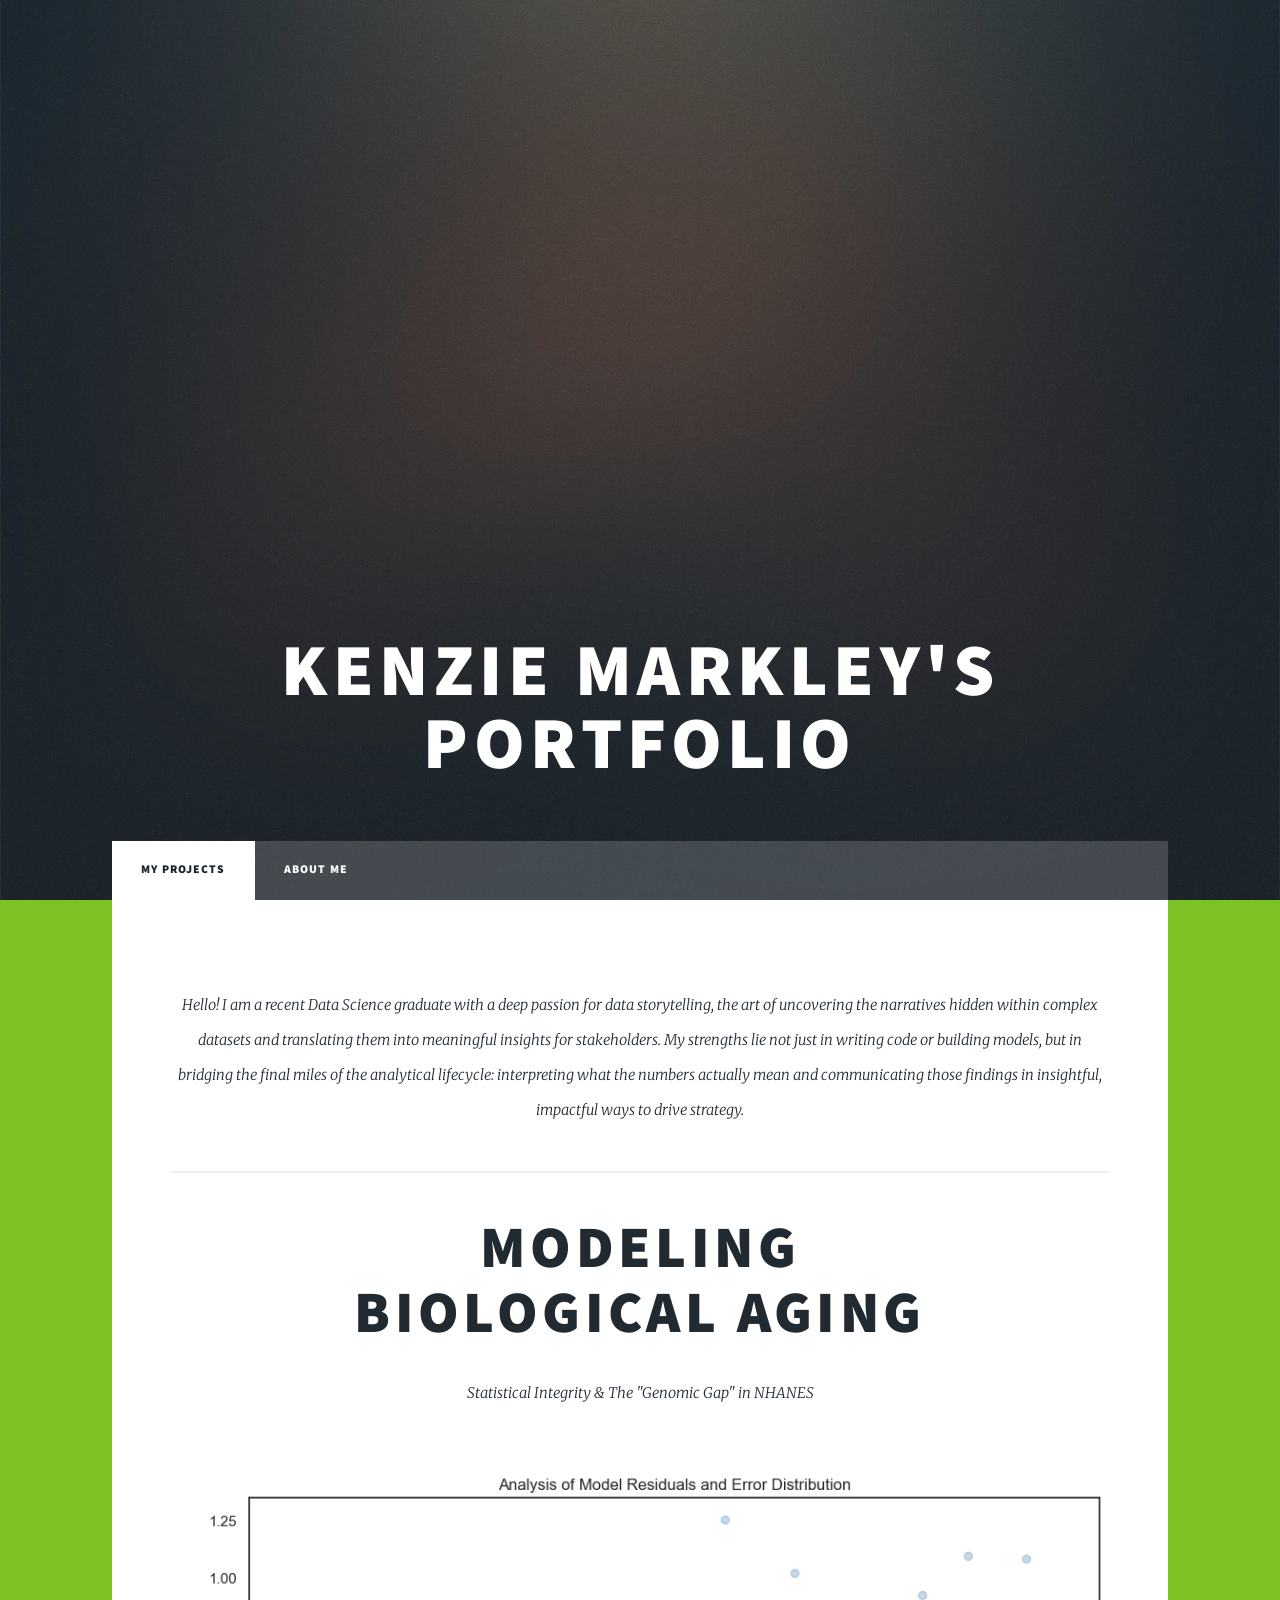
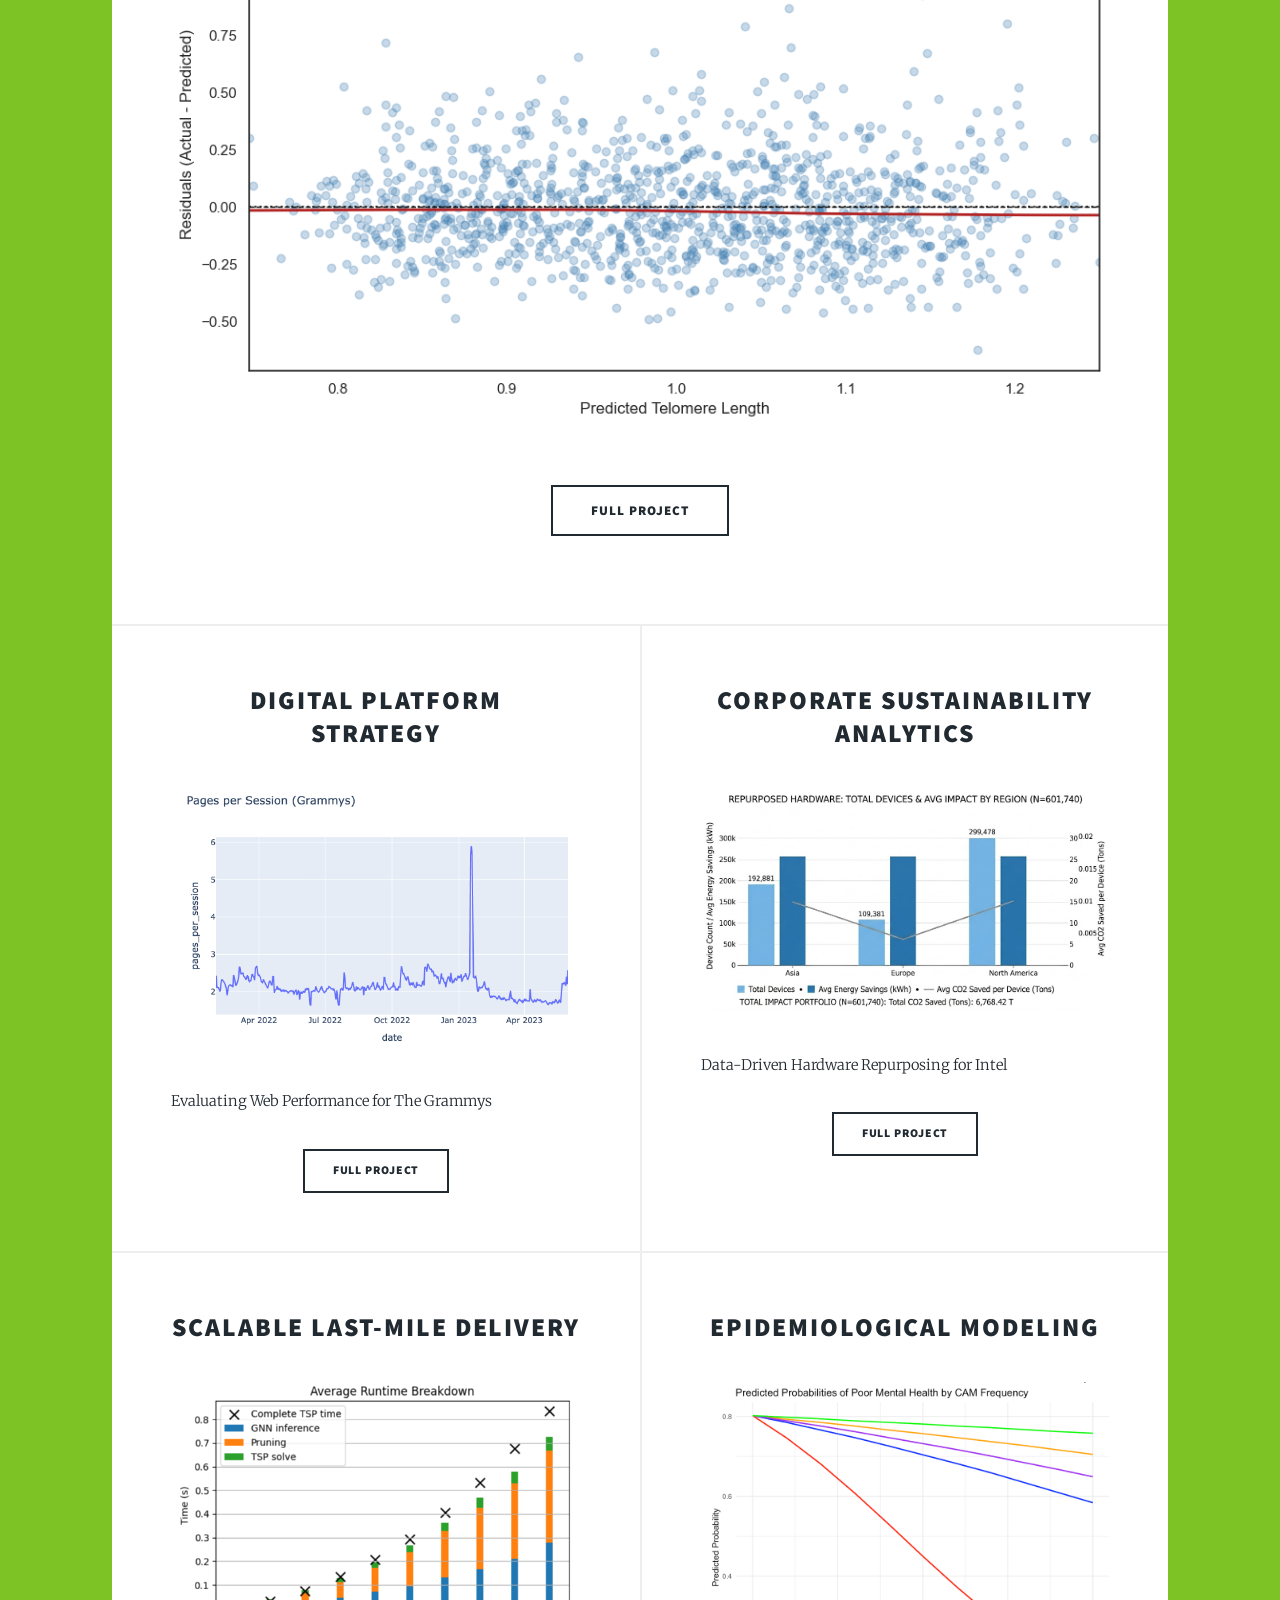
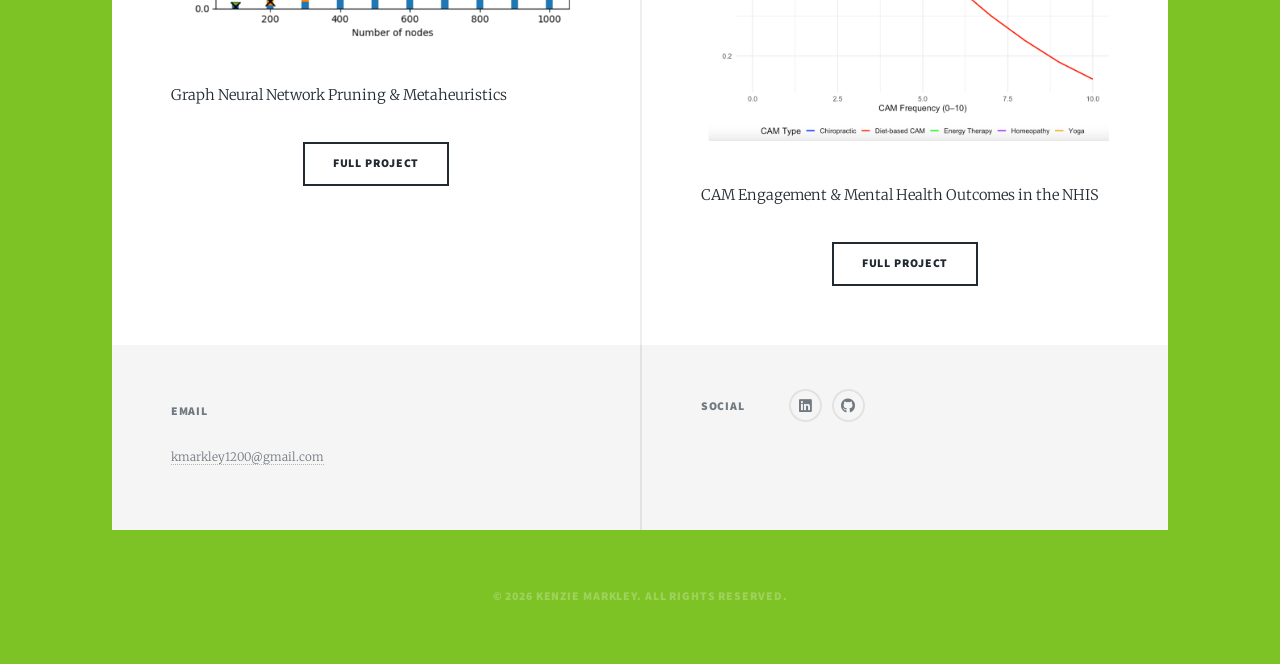
==== index.html @ 50628cf5 "Add files via upload" ====
<!DOCTYPE HTML>
<!--
	Massively by HTML5 UP
	html5up.net | @ajlkn
	Free for personal and commercial use under the CCA 3.0 license (html5up.net/license)
-->
<html>
	<head>
		<title>Kenzie Markley's Portfolio</title>
		<meta charset="utf-8" />
		<meta name="viewport" content="width=device-width, initial-scale=1, user-scalable=no" />
		<link rel="stylesheet" href="assets/css/main.css" />
		<noscript><link rel="stylesheet" href="assets/css/noscript.css" /></noscript>
	</head>
	<body class="is-preload">

		<!-- Wrapper -->
			<div id="wrapper" class="fade-in">

				<!-- Intro -->
					<div id="intro">
						<h1>Kenzie Markley's <br />
							Portfolio</h1>
					</div>

			

				<!-- Nav -->
					<nav id="nav">
						<ul class="links">
							<li class="active"><a href="index.html">My Projects</a></li>
							<li><a href="AboutMe.html">About Me</a></li>
						</ul>
						
					</nav>

				<!-- Main -->
					<div id="main">

						<!-- Featured Post -->
							<article class="post featured">
								<header class="major">
									<p>Hello! I am a recent Data Science graduate with a deep passion for data storytelling, the art of uncovering the narratives hidden within complex datasets and translating them into meaningful insights for stakeholders. My strengths lie not just in writing code or building models, but in bridging the final miles of the analytical lifecycle: interpreting what the numbers actually mean and communicating those findings in insightful, impactful ways to drive strategy.</p>
									<hr />
									
									<h2><a href="#">Modeling<br />
										Biological Aging</a></h2>
									<p>Statistical Integrity & The "Genomic Gap" in NHANES</p>
								</header>
								<a href="#" class="image main"><img src="images/residualgraph.png" alt="" /></a>
								<ul class="actions special">
									<li><a href="Project1.html" class="button large">Full Project</a></li>
								</ul>
							</article>

						<!-- Posts -->
							<section class="posts">
								<article>
									<header>
										<h2><a href="#">Digital Platform<br />
											 Strategy</a></h2>
									</header>
									<a href="#" class="image fit"><img src="images/grammy.png" alt="" /></a>
									<p>Evaluating Web Performance for The Grammys</p>
									<ul class="actions special">
										<li><a href="Project2.html" class="button">Full Project</a></li>
									</ul>
								</article>
								<article>
									<header>
										<h2><a href="#">Corporate Sustainability Analytics</a></h2>
									</header>
									<a href="#" class="image fit"><img src="images/intel.jpeg" alt="" /></a>
									<p>Data-Driven Hardware Repurposing for Intel</p>
									<ul class="actions special">
										<li><a href="Project3.html" class="button">Full Project</a></li>
									</ul>
								</article>
								<article>
									<header>
										<h2><a href="#">Scalable Last-Mile Delivery</a></h2>
									</header>
									<a href="#" class="image fit"><img src="images/drone2.png" alt="" /></a>
									<p>Graph Neural Network Pruning & Metaheuristics</p>
									<ul class="actions special">
										<li><a href="Project4.html" class="button">Full Project</a></li>
									</ul>
								</article>
								<article>
									<header>
										<h2><a href="#">Epidemiological Modeling</a></h2>
									</header>
									<a href="#" class="image fit"><img src="images/predictgraph.png" alt="" /></a>
									<p>CAM Engagement & Mental Health Outcomes in the NHIS</p>
									<ul class="actions special">
										<li><a href="Project5.html" class="button">Full Project</a></li>
									</ul>
								</article>
								
							</section>

						<!-- Footer -->
							

					</div>

				<!-- Footer -->
					<footer id="footer">
						<section>
							<section>
								<h3>Email</h3>
								<p><a href="#">kmarkley1200@gmail.com</a></p>
							</section>
						</section>
						<section class="split contact">
							<section>
								<h3>Social</h3>
								<ul class="icons alt">
									<li><a href="#" class="icon brands alt fa-linkedin"><span class="label">LinkedIn</span></a></li>
									<li><a href="#" class="icon brands alt fa-github"><span class="label">GitHub</span></a></li>
								</ul>
							</section>
						</section>
					</footer>

				<!-- Copyright -->
					<div id="copyright">
						<ul><li>&copy; 2026 Kenzie Markley. All rights reserved.</li></ul>
					</div>

			</div>

		<!-- Scripts -->
			<script src="assets/js/jquery.min.js"></script>
			<script src="assets/js/jquery.scrollex.min.js"></script>
			<script src="assets/js/jquery.scrolly.min.js"></script>
			<script src="assets/js/browser.min.js"></script>
			<script src="assets/js/breakpoints.min.js"></script>
			<script src="assets/js/util.js"></script>
			<script src="assets/js/main.js"></script>

	</body>
</html>
---- assets/css/main.css ----
@import url(fontawesome-all.min.css);
@import url("https://fonts.googleapis.com/css?family=Merriweather:300,700,300italic,700italic|Source+Sans+Pro:900");

/*
	Massively by HTML5 UP
	html5up.net | @ajlkn
	Free for personal and commercial use under the CCA 3.0 license (html5up.net/license)
*/

html, body, div, span, applet, object,
iframe, h1, h2, h3, h4, h5, h6, p, blockquote,
pre, a, abbr, acronym, address, big, cite,
code, del, dfn, em, img, ins, kbd, q, s, samp,
small, strike, strong, sub, sup, tt, var, b,
u, i, center, dl, dt, dd, ol, ul, li, fieldset,
form, label, legend, table, caption, tbody,
tfoot, thead, tr, th, td, article, aside,
canvas, details, embed, figure, figcaption,
footer, header, hgroup, menu, nav, output, ruby,
section, summary, time, mark, audio, video {
	margin: 0;
	padding: 0;
	border: 0;
	font-size: 100%;
	font: inherit;
	vertical-align: baseline;}

article, aside, details, figcaption, figure,
footer, header, hgroup, menu, nav, section {
	display: block;}

body {
	line-height: 1;
}

ol, ul {
	list-style: none;
}

blockquote, q {
	quotes: none;
}

	blockquote:before, blockquote:after, q:before, q:after {
		content: '';
		content: none;
	}

table {
	border-collapse: collapse;
	border-spacing: 0;
}

body {
	-webkit-text-size-adjust: none;
}

mark {
	background-color: transparent;
	color: inherit;
}

input::-moz-focus-inner {
	border: 0;
	padding: 0;
}

input, select, textarea {
	-moz-appearance: none;
	-webkit-appearance: none;
	-ms-appearance: none;
	appearance: none;
}

/* Basic */

	@-ms-viewport {
		width: device-width;
	}

	body {
		-ms-overflow-style: scrollbar;
	}

	@media screen and (max-width: 480px) {

		html, body {
			min-width: 320px;
		}

	}

	html {
		box-sizing: border-box;
	}

	*, *:before, *:after {
		box-sizing: inherit;
	}

	body {
		background-color: #7ec325 !important;
	}

		body.is-preload *, body.is-preload *:before, body.is-preload *:after {
			-moz-animation: none !important;
			-webkit-animation: none !important;
			-ms-animation: none !important;
			animation: none !important;
			-moz-transition: none !important;
			-webkit-transition: none !important;
			-ms-transition: none !important;
			transition: none !important;
		}

/* Type */

	html {
		font-size: 16pt;
	}

		@media screen and (max-width: 1680px) {

			html {
				font-size: 12pt;
			}

		}

		@media screen and (max-width: 1280px) {

			html {
				font-size: 11pt;
			}

		}

		@media screen and (max-width: 360px) {

			html {
				font-size: 10pt;
			}

		}

	body {
		color: #212931;
	}

	body, input, select, textarea {
		font-family: "Merriweather", Georgia, serif;
		font-weight: 300;
		font-size: 1rem;
		line-height: 2.375;
	}

	a {
		-moz-transition: color 0.2s ease-in-out, background-color 0.2s ease-in-out, border-color 0.2s ease-in-out, box-shadow 0.2s ease-in-out;
		-webkit-transition: color 0.2s ease-in-out, background-color 0.2s ease-in-out, border-color 0.2s ease-in-out, box-shadow 0.2s ease-in-out;
		-ms-transition: color 0.2s ease-in-out, background-color 0.2s ease-in-out, border-color 0.2s ease-in-out, box-shadow 0.2s ease-in-out;
		transition: color 0.2s ease-in-out, background-color 0.2s ease-in-out, border-color 0.2s ease-in-out, box-shadow 0.2s ease-in-out;
		border-bottom: dotted 1px;
		text-decoration: none;
	}

		a:hover {
			border-bottom-color: transparent;
		}

	strong, b {
		font-weight: 600;
	}

	em, i {
		font-style: italic;
	}

	p {
		text-align: justify;
		margin: 0 0 2rem 0;
	}

	h1, h2, h3, h4, h5, h6 {
		font-family: "Source Sans Pro", Helvetica, sans-serif;
		font-weight: 900;
		line-height: 1.5;
		letter-spacing: 0.075em;
		text-transform: uppercase;
		margin: 0 0 1rem 0;
	}

		h1 a, h2 a, h3 a, h4 a, h5 a, h6 a {
			border-bottom: 0;
			color: inherit;
			text-decoration: none;
		}

	h1 {
		font-size: 4rem;
		line-height: 1.1;
		margin: 0 0 2rem 0;
	}

	h2 {
		font-size: 1.75rem;
		line-height: 1.3;
		margin: 0 0 1.5rem 0;
	}

	h3 {
		font-size: 1.25rem;
		margin: 0 0 1.5rem 0;
	}

	h4 {
		font-size: 1rem;
	}

	h5 {
		font-size: 0.9rem;
	}

	h6 {
		font-size: 0.8rem;
	}

	sub {
		font-size: 0.8rem;
		position: relative;
		top: 0.5rem;
	}

	sup {
		font-size: 0.8rem;
		position: relative;
		top: -0.5rem;
	}

	blockquote {
		border-left: solid 4px;
		font-style: italic;
		margin: 0 0 2rem 0;
		padding: 0.5rem 0 0.5rem 2rem;
	}

	code {
		border: solid 2px;
		font-family: "Courier New", monospace;
		font-size: 0.9rem;
		margin: 0 0.25rem;
		padding: 0.25rem 0.65rem;
	}

	pre {
		-webkit-overflow-scrolling: touch;
		font-family: "Courier New", monospace;
		font-size: 0.9rem;
		margin: 0 0 2rem 0;
	}

		pre code {
			display: block;
			line-height: 1.75;
			padding: 1rem 1.5rem;
			overflow-x: auto;
		}

	hr {
		border: 0;
		border-bottom: solid 2px;
		margin: 3rem 0;
	}

		hr.major {
			margin: 5rem 0;
		}

	.align-left {
		text-align: left;
	}

	.align-center {
		text-align: center;
	}

	.align-right {
		text-align: right;
	}

	input, select, textarea {
		color: #212931;
	}

	a {
		color: #212931;
		border-bottom-color: rgba(33, 41, 49, 0.5);
	}

		a:hover {
			border-bottom-color: transparent;
			color: #18bfef !important;
		}

	strong, b {
		color: #212931;
	}

	h1, h2, h3, h4, h5, h6 {
		color: #212931;
	}

	blockquote {
		border-left-color: #eeeeee;
	}

	code {
		background: rgba(220, 220, 220, 0.25);
		border-color: #eeeeee;
	}

	hr {
		border-bottom-color: #eeeeee;
	}

/* Row */

	.row {
		display: flex;
		flex-wrap: wrap;
		box-sizing: border-box;
		align-items: stretch;
	}

		.row > * {
			box-sizing: border-box;
		}

		.row.gtr-uniform > * > :last-child {
			margin-bottom: 0;
		}

		.row.aln-left {
			justify-content: flex-start;
		}

		.row.aln-center {
			justify-content: center;
		}

		.row.aln-right {
			justify-content: flex-end;
		}

		.row.aln-top {
			align-items: flex-start;
		}

		.row.aln-middle {
			align-items: center;
		}

		.row.aln-bottom {
			align-items: flex-end;
		}

		.row > .imp {
			order: -1;
		}

		.row > .col-1 {
			width: 8.33333%;
		}

		.row > .off-1 {
			margin-left: 8.33333%;
		}

		.row > .col-2 {
			width: 16.66667%;
		}

		.row > .off-2 {
			margin-left: 16.66667%;
		}

		.row > .col-3 {
			width: 25%;
		}

		.row > .off-3 {
			margin-left: 25%;
		}

		.row > .col-4 {
			width: 33.33333%;
		}

		.row > .off-4 {
			margin-left: 33.33333%;
		}

		.row > .col-5 {
			width: 41.66667%;
		}

		.row > .off-5 {
			margin-left: 41.66667%;
		}

		.row > .col-6 {
			width: 50%;
		}

		.row > .off-6 {
			margin-left: 50%;
		}

		.row > .col-7 {
			width: 58.33333%;
		}

		.row > .off-7 {
			margin-left: 58.33333%;
		}

		.row > .col-8 {
			width: 66.66667%;
		}

		.row > .off-8 {
			margin-left: 66.66667%;
		}

		.row > .col-9 {
			width: 75%;
		}

		.row > .off-9 {
			margin-left: 75%;
		}

		.row > .col-10 {
			width: 83.33333%;
		}

		.row > .off-10 {
			margin-left: 83.33333%;
		}

		.row > .col-11 {
			width: 91.66667%;
		}

		.row > .off-11 {
			margin-left: 91.66667%;
		}

		.row > .col-12 {
			width: 100%;
		}

		.row > .off-12 {
			margin-left: 100%;
		}

		.row.gtr-0 {
			margin-top: 0;
			margin-left: 0rem;
		}

			.row.gtr-0 > * {
				padding: 0 0 0 0rem;
			}

			.row.gtr-0.gtr-uniform {
				margin-top: 0rem;
			}

				.row.gtr-0.gtr-uniform > * {
					padding-top: 0rem;
				}

		.row.gtr-25 {
			margin-top: 0;
			margin-left: -0.375rem;
		}

			.row.gtr-25 > * {
				padding: 0 0 0 0.375rem;
			}

			.row.gtr-25.gtr-uniform {
				margin-top: -0.375rem;
			}

				.row.gtr-25.gtr-uniform > * {
					padding-top: 0.375rem;
				}

		.row.gtr-50 {
			margin-top: 0;
			margin-left: -0.75rem;
		}

			.row.gtr-50 > * {
				padding: 0 0 0 0.75rem;
			}

			.row.gtr-50.gtr-uniform {
				margin-top: -0.75rem;
			}

				.row.gtr-50.gtr-uniform > * {
					padding-top: 0.75rem;
				}

		.row {
			margin-top: 0;
			margin-left: -1.5rem;
		}

			.row > * {
				padding: 0 0 0 1.5rem;
			}

			.row.gtr-uniform {
				margin-top: -1.5rem;
			}

				.row.gtr-uniform > * {
					padding-top: 1.5rem;
				}

		.row.gtr-150 {
			margin-top: 0;
			margin-left: -2.25rem;
		}

			.row.gtr-150 > * {
				padding: 0 0 0 2.25rem;
			}

			.row.gtr-150.gtr-uniform {
				margin-top: -2.25rem;
			}

				.row.gtr-150.gtr-uniform > * {
					padding-top: 2.25rem;
				}

		.row.gtr-200 {
			margin-top: 0;
			margin-left: -3rem;
		}

			.row.gtr-200 > * {
				padding: 0 0 0 3rem;
			}

			.row.gtr-200.gtr-uniform {
				margin-top: -3rem;
			}

				.row.gtr-200.gtr-uniform > * {
					padding-top: 3rem;
				}

		@media screen and (max-width: 1680px) {

			.row {
				display: flex;
				flex-wrap: wrap;
				box-sizing: border-box;
				align-items: stretch;
			}

				.row > * {
					box-sizing: border-box;
				}

				.row.gtr-uniform > * > :last-child {
					margin-bottom: 0;
				}

				.row.aln-left {
					justify-content: flex-start;
				}

				.row.aln-center {
					justify-content: center;
				}

				.row.aln-right {
					justify-content: flex-end;
				}

				.row.aln-top {
					align-items: flex-start;
				}

				.row.aln-middle {
					align-items: center;
				}

				.row.aln-bottom {
					align-items: flex-end;
				}

				.row > .imp-xlarge {
					order: -1;
				}

				.row > .col-1-xlarge {
					width: 8.33333%;
				}

				.row > .off-1-xlarge {
					margin-left: 8.33333%;
				}

				.row > .col-2-xlarge {
					width: 16.66667%;
				}

				.row > .off-2-xlarge {
					margin-left: 16.66667%;
				}

				.row > .col-3-xlarge {
					width: 25%;
				}

				.row > .off-3-xlarge {
					margin-left: 25%;
				}

				.row > .col-4-xlarge {
					width: 33.33333%;
				}

				.row > .off-4-xlarge {
					margin-left: 33.33333%;
				}

				.row > .col-5-xlarge {
					width: 41.66667%;
				}

				.row > .off-5-xlarge {
					margin-left: 41.66667%;
				}

				.row > .col-6-xlarge {
					width: 50%;
				}

				.row > .off-6-xlarge {
					margin-left: 50%;
				}

				.row > .col-7-xlarge {
					width: 58.33333%;
				}

				.row > .off-7-xlarge {
					margin-left: 58.33333%;
				}

				.row > .col-8-xlarge {
					width: 66.66667%;
				}

				.row > .off-8-xlarge {
					margin-left: 66.66667%;
				}

				.row > .col-9-xlarge {
					width: 75%;
				}

				.row > .off-9-xlarge {
					margin-left: 75%;
				}

				.row > .col-10-xlarge {
					width: 83.33333%;
				}

				.row > .off-10-xlarge {
					margin-left: 83.33333%;
				}

				.row > .col-11-xlarge {
					width: 91.66667%;
				}

				.row > .off-11-xlarge {
					margin-left: 91.66667%;
				}

				.row > .col-12-xlarge {
					width: 100%;
				}

				.row > .off-12-xlarge {
					margin-left: 100%;
				}

				.row.gtr-0 {
					margin-top: 0;
					margin-left: 0rem;
				}

					.row.gtr-0 > * {
						padding: 0 0 0 0rem;
					}

					.row.gtr-0.gtr-uniform {
						margin-top: 0rem;
					}

						.row.gtr-0.gtr-uniform > * {
							padding-top: 0rem;
						}

				.row.gtr-25 {
					margin-top: 0;
					margin-left: -0.375rem;
				}

					.row.gtr-25 > * {
						padding: 0 0 0 0.375rem;
					}

					.row.gtr-25.gtr-uniform {
						margin-top: -0.375rem;
					}

						.row.gtr-25.gtr-uniform > * {
							padding-top: 0.375rem;
						}

				.row.gtr-50 {
					margin-top: 0;
					margin-left: -0.75rem;
				}

					.row.gtr-50 > * {
						padding: 0 0 0 0.75rem;
					}

					.row.gtr-50.gtr-uniform {
						margin-top: -0.75rem;
					}

						.row.gtr-50.gtr-uniform > * {
							padding-top: 0.75rem;
						}

				.row {
					margin-top: 0;
					margin-left: -1.5rem;
				}

					.row > * {
						padding: 0 0 0 1.5rem;
					}

					.row.gtr-uniform {
						margin-top: -1.5rem;
					}

						.row.gtr-uniform > * {
							padding-top: 1.5rem;
						}

				.row.gtr-150 {
					margin-top: 0;
					margin-left: -2.25rem;
				}

					.row.gtr-150 > * {
						padding: 0 0 0 2.25rem;
					}

					.row.gtr-150.gtr-uniform {
						margin-top: -2.25rem;
					}

						.row.gtr-150.gtr-uniform > * {
							padding-top: 2.25rem;
						}

				.row.gtr-200 {
					margin-top: 0;
					margin-left: -3rem;
				}

					.row.gtr-200 > * {
						padding: 0 0 0 3rem;
					}

					.row.gtr-200.gtr-uniform {
						margin-top: -3rem;
					}

						.row.gtr-200.gtr-uniform > * {
							padding-top: 3rem;
						}

		}

		@media screen and (max-width: 1280px) {

			.row {
				display: flex;
				flex-wrap: wrap;
				box-sizing: border-box;
				align-items: stretch;
			}

				.row > * {
					box-sizing: border-box;
				}

				.row.gtr-uniform > * > :last-child {
					margin-bottom: 0;
				}

				.row.aln-left {
					justify-content: flex-start;
				}

				.row.aln-center {
					justify-content: center;
				}

				.row.aln-right {
					justify-content: flex-end;
				}

				.row.aln-top {
					align-items: flex-start;
				}

				.row.aln-middle {
					align-items: center;
				}

				.row.aln-bottom {
					align-items: flex-end;
				}

				.row > .imp-large {
					order: -1;
				}

				.row > .col-1-large {
					width: 8.33333%;
				}

				.row > .off-1-large {
					margin-left: 8.33333%;
				}

				.row > .col-2-large {
					width: 16.66667%;
				}

				.row > .off-2-large {
					margin-left: 16.66667%;
				}

				.row > .col-3-large {
					width: 25%;
				}

				.row > .off-3-large {
					margin-left: 25%;
				}

				.row > .col-4-large {
					width: 33.33333%;
				}

				.row > .off-4-large {
					margin-left: 33.33333%;
				}

				.row > .col-5-large {
					width: 41.66667%;
				}

				.row > .off-5-large {
					margin-left: 41.66667%;
				}

				.row > .col-6-large {
					width: 50%;
				}

				.row > .off-6-large {
					margin-left: 50%;
				}

				.row > .col-7-large {
					width: 58.33333%;
				}

				.row > .off-7-large {
					margin-left: 58.33333%;
				}

				.row > .col-8-large {
					width: 66.66667%;
				}

				.row > .off-8-large {
					margin-left: 66.66667%;
				}

				.row > .col-9-large {
					width: 75%;
				}

				.row > .off-9-large {
					margin-left: 75%;
				}

				.row > .col-10-large {
					width: 83.33333%;
				}

				.row > .off-10-large {
					margin-left: 83.33333%;
				}

				.row > .col-11-large {
					width: 91.66667%;
				}

				.row > .off-11-large {
					margin-left: 91.66667%;
				}

				.row > .col-12-large {
					width: 100%;
				}

				.row > .off-12-large {
					margin-left: 100%;
				}

				.row.gtr-0 {
					margin-top: 0;
					margin-left: 0rem;
				}

					.row.gtr-0 > * {
						padding: 0 0 0 0rem;
					}

					.row.gtr-0.gtr-uniform {
						margin-top: 0rem;
					}

						.row.gtr-0.gtr-uniform > * {
							padding-top: 0rem;
						}

				.row.gtr-25 {
					margin-top: 0;
					margin-left: -0.375rem;
				}

					.row.gtr-25 > * {
						padding: 0 0 0 0.375rem;
					}

					.row.gtr-25.gtr-uniform {
						margin-top: -0.375rem;
					}

						.row.gtr-25.gtr-uniform > * {
							padding-top: 0.375rem;
						}

				.row.gtr-50 {
					margin-top: 0;
					margin-left: -0.75rem;
				}

					.row.gtr-50 > * {
						padding: 0 0 0 0.75rem;
					}

					.row.gtr-50.gtr-uniform {
						margin-top: -0.75rem;
					}

						.row.gtr-50.gtr-uniform > * {
							padding-top: 0.75rem;
						}

				.row {
					margin-top: 0;
					margin-left: -1.5rem;
				}

					.row > * {
						padding: 0 0 0 1.5rem;
					}

					.row.gtr-uniform {
						margin-top: -1.5rem;
					}

						.row.gtr-uniform > * {
							padding-top: 1.5rem;
						}

				.row.gtr-150 {
					margin-top: 0;
					margin-left: -2.25rem;
				}

					.row.gtr-150 > * {
						padding: 0 0 0 2.25rem;
					}

					.row.gtr-150.gtr-uniform {
						margin-top: -2.25rem;
					}

						.row.gtr-150.gtr-uniform > * {
							padding-top: 2.25rem;
						}

				.row.gtr-200 {
					margin-top: 0;
					margin-left: -3rem;
				}

					.row.gtr-200 > * {
						padding: 0 0 0 3rem;
					}

					.row.gtr-200.gtr-uniform {
						margin-top: -3rem;
					}

						.row.gtr-200.gtr-uniform > * {
							padding-top: 3rem;
						}

		}

		@media screen and (max-width: 980px) {

			.row {
				display: flex;
				flex-wrap: wrap;
				box-sizing: border-box;
				align-items: stretch;
			}

				.row > * {
					box-sizing: border-box;
				}

				.row.gtr-uniform > * > :last-child {
					margin-bottom: 0;
				}

				.row.aln-left {
					justify-content: flex-start;
				}

				.row.aln-center {
					justify-content: center;
				}

				.row.aln-right {
					justify-content: flex-end;
				}

				.row.aln-top {
					align-items: flex-start;
				}

				.row.aln-middle {
					align-items: center;
				}

				.row.aln-bottom {
					align-items: flex-end;
				}

				.row > .imp-medium {
					order: -1;
				}

				.row > .col-1-medium {
					width: 8.33333%;
				}

				.row > .off-1-medium {
					margin-left: 8.33333%;
				}

				.row > .col-2-medium {
					width: 16.66667%;
				}

				.row > .off-2-medium {
					margin-left: 16.66667%;
				}

				.row > .col-3-medium {
					width: 25%;
				}

				.row > .off-3-medium {
					margin-left: 25%;
				}

				.row > .col-4-medium {
					width: 33.33333%;
				}

				.row > .off-4-medium {
					margin-left: 33.33333%;
				}

				.row > .col-5-medium {
					width: 41.66667%;
				}

				.row > .off-5-medium {
					margin-left: 41.66667%;
				}

				.row > .col-6-medium {
					width: 50%;
				}

				.row > .off-6-medium {
					margin-left: 50%;
				}

				.row > .col-7-medium {
					width: 58.33333%;
				}

				.row > .off-7-medium {
					margin-left: 58.33333%;
				}

				.row > .col-8-medium {
					width: 66.66667%;
				}

				.row > .off-8-medium {
					margin-left: 66.66667%;
				}

				.row > .col-9-medium {
					width: 75%;
				}

				.row > .off-9-medium {
					margin-left: 75%;
				}

				.row > .col-10-medium {
					width: 83.33333%;
				}

				.row > .off-10-medium {
					margin-left: 83.33333%;
				}

				.row > .col-11-medium {
					width: 91.66667%;
				}

				.row > .off-11-medium {
					margin-left: 91.66667%;
				}

				.row > .col-12-medium {
					width: 100%;
				}

				.row > .off-12-medium {
					margin-left: 100%;
				}

				.row.gtr-0 {
					margin-top: 0;
					margin-left: 0rem;
				}

					.row.gtr-0 > * {
						padding: 0 0 0 0rem;
					}

					.row.gtr-0.gtr-uniform {
						margin-top: 0rem;
					}

						.row.gtr-0.gtr-uniform > * {
							padding-top: 0rem;
						}

				.row.gtr-25 {
					margin-top: 0;
					margin-left: -0.375rem;
				}

					.row.gtr-25 > * {
						padding: 0 0 0 0.375rem;
					}

					.row.gtr-25.gtr-uniform {
						margin-top: -0.375rem;
					}

						.row.gtr-25.gtr-uniform > * {
							padding-top: 0.375rem;
						}

				.row.gtr-50 {
					margin-top: 0;
					margin-left: -0.75rem;
				}

					.row.gtr-50 > * {
						padding: 0 0 0 0.75rem;
					}

					.row.gtr-50.gtr-uniform {
						margin-top: -0.75rem;
					}

						.row.gtr-50.gtr-uniform > * {
							padding-top: 0.75rem;
						}

				.row {
					margin-top: 0;
					margin-left: -1.5rem;
				}

					.row > * {
						padding: 0 0 0 1.5rem;
					}

					.row.gtr-uniform {
						margin-top: -1.5rem;
					}

						.row.gtr-uniform > * {
							padding-top: 1.5rem;
						}

				.row.gtr-150 {
					margin-top: 0;
					margin-left: -2.25rem;
				}

					.row.gtr-150 > * {
						padding: 0 0 0 2.25rem;
					}

					.row.gtr-150.gtr-uniform {
						margin-top: -2.25rem;
					}

						.row.gtr-150.gtr-uniform > * {
							padding-top: 2.25rem;
						}

				.row.gtr-200 {
					margin-top: 0;
					margin-left: -3rem;
				}

					.row.gtr-200 > * {
						padding: 0 0 0 3rem;
					}

					.row.gtr-200.gtr-uniform {
						margin-top: -3rem;
					}

						.row.gtr-200.gtr-uniform > * {
							padding-top: 3rem;
						}

		}

		@media screen and (max-width: 736px) {

			.row {
				display: flex;
				flex-wrap: wrap;
				box-sizing: border-box;
				align-items: stretch;
			}

				.row > * {
					box-sizing: border-box;
				}

				.row.gtr-uniform > * > :last-child {
					margin-bottom: 0;
				}

				.row.aln-left {
					justify-content: flex-start;
				}

				.row.aln-center {
					justify-content: center;
				}

				.row.aln-right {
					justify-content: flex-end;
				}

				.row.aln-top {
					align-items: flex-start;
				}

				.row.aln-middle {
					align-items: center;
				}

				.row.aln-bottom {
					align-items: flex-end;
				}

				.row > .imp-small {
					order: -1;
				}

				.row > .col-1-small {
					width: 8.33333%;
				}

				.row > .off-1-small {
					margin-left: 8.33333%;
				}

				.row > .col-2-small {
					width: 16.66667%;
				}

				.row > .off-2-small {
					margin-left: 16.66667%;
				}

				.row > .col-3-small {
					width: 25%;
				}

				.row > .off-3-small {
					margin-left: 25%;
				}

				.row > .col-4-small {
					width: 33.33333%;
				}

				.row > .off-4-small {
					margin-left: 33.33333%;
				}

				.row > .col-5-small {
					width: 41.66667%;
				}

				.row > .off-5-small {
					margin-left: 41.66667%;
				}

				.row > .col-6-small {
					width: 50%;
				}

				.row > .off-6-small {
					margin-left: 50%;
				}

				.row > .col-7-small {
					width: 58.33333%;
				}

				.row > .off-7-small {
					margin-left: 58.33333%;
				}

				.row > .col-8-small {
					width: 66.66667%;
				}

				.row > .off-8-small {
					margin-left: 66.66667%;
				}

				.row > .col-9-small {
					width: 75%;
				}

				.row > .off-9-small {
					margin-left: 75%;
				}

				.row > .col-10-small {
					width: 83.33333%;
				}

				.row > .off-10-small {
					margin-left: 83.33333%;
				}

				.row > .col-11-small {
					width: 91.66667%;
				}

				.row > .off-11-small {
					margin-left: 91.66667%;
				}

				.row > .col-12-small {
					width: 100%;
				}

				.row > .off-12-small {
					margin-left: 100%;
				}

				.row.gtr-0 {
					margin-top: 0;
					margin-left: 0rem;
				}

					.row.gtr-0 > * {
						padding: 0 0 0 0rem;
					}

					.row.gtr-0.gtr-uniform {
						margin-top: 0rem;
					}

						.row.gtr-0.gtr-uniform > * {
							padding-top: 0rem;
						}

				.row.gtr-25 {
					margin-top: 0;
					margin-left: -0.375rem;
				}

					.row.gtr-25 > * {
						padding: 0 0 0 0.375rem;
					}

					.row.gtr-25.gtr-uniform {
						margin-top: -0.375rem;
					}

						.row.gtr-25.gtr-uniform > * {
							padding-top: 0.375rem;
						}

				.row.gtr-50 {
					margin-top: 0;
					margin-left: -0.75rem;
				}

					.row.gtr-50 > * {
						padding: 0 0 0 0.75rem;
					}

					.row.gtr-50.gtr-uniform {
						margin-top: -0.75rem;
					}

						.row.gtr-50.gtr-uniform > * {
							padding-top: 0.75rem;
						}

				.row {
					margin-top: 0;
					margin-left: -1.5rem;
				}

					.row > * {
						padding: 0 0 0 1.5rem;
					}

					.row.gtr-uniform {
						margin-top: -1.5rem;
					}

						.row.gtr-uniform > * {
							padding-top: 1.5rem;
						}

				.row.gtr-150 {
					margin-top: 0;
					margin-left: -2.25rem;
				}

					.row.gtr-150 > * {
						padding: 0 0 0 2.25rem;
					}

					.row.gtr-150.gtr-uniform {
						margin-top: -2.25rem;
					}

						.row.gtr-150.gtr-uniform > * {
							padding-top: 2.25rem;
						}

				.row.gtr-200 {
					margin-top: 0;
					margin-left: -3rem;
				}

					.row.gtr-200 > * {
						padding: 0 0 0 3rem;
					}

					.row.gtr-200.gtr-uniform {
						margin-top: -3rem;
					}

						.row.gtr-200.gtr-uniform > * {
							padding-top: 3rem;
						}

		}

		@media screen and (max-width: 480px) {

			.row {
				display: flex;
				flex-wrap: wrap;
				box-sizing: border-box;
				align-items: stretch;
			}

				.row > * {
					box-sizing: border-box;
				}

				.row.gtr-uniform > * > :last-child {
					margin-bottom: 0;
				}

				.row.aln-left {
					justify-content: flex-start;
				}

				.row.aln-center {
					justify-content: center;
				}

				.row.aln-right {
					justify-content: flex-end;
				}

				.row.aln-top {
					align-items: flex-start;
				}

				.row.aln-middle {
					align-items: center;
				}

				.row.aln-bottom {
					align-items: flex-end;
				}

				.row > .imp-xsmall {
					order: -1;
				}

				.row > .col-1-xsmall {
					width: 8.33333%;
				}

				.row > .off-1-xsmall {
					margin-left: 8.33333%;
				}

				.row > .col-2-xsmall {
					width: 16.66667%;
				}

				.row > .off-2-xsmall {
					margin-left: 16.66667%;
				}

				.row > .col-3-xsmall {
					width: 25%;
				}

				.row > .off-3-xsmall {
					margin-left: 25%;
				}

				.row > .col-4-xsmall {
					width: 33.33333%;
				}

				.row > .off-4-xsmall {
					margin-left: 33.33333%;
				}

				.row > .col-5-xsmall {
					width: 41.66667%;
				}

				.row > .off-5-xsmall {
					margin-left: 41.66667%;
				}

				.row > .col-6-xsmall {
					width: 50%;
				}

				.row > .off-6-xsmall {
					margin-left: 50%;
				}

				.row > .col-7-xsmall {
					width: 58.33333%;
				}

				.row > .off-7-xsmall {
					margin-left: 58.33333%;
				}

				.row > .col-8-xsmall {
					width: 66.66667%;
				}

				.row > .off-8-xsmall {
					margin-left: 66.66667%;
				}

				.row > .col-9-xsmall {
					width: 75%;
				}

				.row > .off-9-xsmall {
					margin-left: 75%;
				}

				.row > .col-10-xsmall {
					width: 83.33333%;
				}

				.row > .off-10-xsmall {
					margin-left: 83.33333%;
				}

				.row > .col-11-xsmall {
					width: 91.66667%;
				}

				.row > .off-11-xsmall {
					margin-left: 91.66667%;
				}

				.row > .col-12-xsmall {
					width: 100%;
				}

				.row > .off-12-xsmall {
					margin-left: 100%;
				}

				.row.gtr-0 {
					margin-top: 0;
					margin-left: 0rem;
				}

					.row.gtr-0 > * {
						padding: 0 0 0 0rem;
					}

					.row.gtr-0.gtr-uniform {
						margin-top: 0rem;
					}

						.row.gtr-0.gtr-uniform > * {
							padding-top: 0rem;
						}

				.row.gtr-25 {
					margin-top: 0;
					margin-left: -0.375rem;
				}

					.row.gtr-25 > * {
						padding: 0 0 0 0.375rem;
					}

					.row.gtr-25.gtr-uniform {
						margin-top: -0.375rem;
					}

						.row.gtr-25.gtr-uniform > * {
							padding-top: 0.375rem;
						}

				.row.gtr-50 {
					margin-top: 0;
					margin-left: -0.75rem;
				}

					.row.gtr-50 > * {
						padding: 0 0 0 0.75rem;
					}

					.row.gtr-50.gtr-uniform {
						margin-top: -0.75rem;
					}

						.row.gtr-50.gtr-uniform > * {
							padding-top: 0.75rem;
						}

				.row {
					margin-top: 0;
					margin-left: -1.5rem;
				}

					.row > * {
						padding: 0 0 0 1.5rem;
					}

					.row.gtr-uniform {
						margin-top: -1.5rem;
					}

						.row.gtr-uniform > * {
							padding-top: 1.5rem;
						}

				.row.gtr-150 {
					margin-top: 0;
					margin-left: -2.25rem;
				}

					.row.gtr-150 > * {
						padding: 0 0 0 2.25rem;
					}

					.row.gtr-150.gtr-uniform {
						margin-top: -2.25rem;
					}

						.row.gtr-150.gtr-uniform > * {
							padding-top: 2.25rem;
						}

				.row.gtr-200 {
					margin-top: 0;
					margin-left: -3rem;
				}

					.row.gtr-200 > * {
						padding: 0 0 0 3rem;
					}

					.row.gtr-200.gtr-uniform {
						margin-top: -3rem;
					}

						.row.gtr-200.gtr-uniform > * {
							padding-top: 3rem;
						}

		}

		@media screen and (max-width: 360px) {

			.row {
				display: flex;
				flex-wrap: wrap;
				box-sizing: border-box;
				align-items: stretch;
			}

				.row > * {
					box-sizing: border-box;
				}

				.row.gtr-uniform > * > :last-child {
					margin-bottom: 0;
				}

				.row.aln-left {
					justify-content: flex-start;
				}

				.row.aln-center {
					justify-content: center;
				}

				.row.aln-right {
					justify-content: flex-end;
				}

				.row.aln-top {
					align-items: flex-start;
				}

				.row.aln-middle {
					align-items: center;
				}

				.row.aln-bottom {
					align-items: flex-end;
				}

				.row > .imp-xxsmall {
					order: -1;
				}

				.row > .col-1-xxsmall {
					width: 8.33333%;
				}

				.row > .off-1-xxsmall {
					margin-left: 8.33333%;
				}

				.row > .col-2-xxsmall {
					width: 16.66667%;
				}

				.row > .off-2-xxsmall {
					margin-left: 16.66667%;
				}

				.row > .col-3-xxsmall {
					width: 25%;
				}

				.row > .off-3-xxsmall {
					margin-left: 25%;
				}

				.row > .col-4-xxsmall {
					width: 33.33333%;
				}

				.row > .off-4-xxsmall {
					margin-left: 33.33333%;
				}

				.row > .col-5-xxsmall {
					width: 41.66667%;
				}

				.row > .off-5-xxsmall {
					margin-left: 41.66667%;
				}

				.row > .col-6-xxsmall {
					width: 50%;
				}

				.row > .off-6-xxsmall {
					margin-left: 50%;
				}

				.row > .col-7-xxsmall {
					width: 58.33333%;
				}

				.row > .off-7-xxsmall {
					margin-left: 58.33333%;
				}

				.row > .col-8-xxsmall {
					width: 66.66667%;
				}

				.row > .off-8-xxsmall {
					margin-left: 66.66667%;
				}

				.row > .col-9-xxsmall {
					width: 75%;
				}

				.row > .off-9-xxsmall {
					margin-left: 75%;
				}

				.row > .col-10-xxsmall {
					width: 83.33333%;
				}

				.row > .off-10-xxsmall {
					margin-left: 83.33333%;
				}

				.row > .col-11-xxsmall {
					width: 91.66667%;
				}

				.row > .off-11-xxsmall {
					margin-left: 91.66667%;
				}

				.row > .col-12-xxsmall {
					width: 100%;
				}

				.row > .off-12-xxsmall {
					margin-left: 100%;
				}

				.row.gtr-0 {
					margin-top: 0;
					margin-left: 0rem;
				}

					.row.gtr-0 > * {
						padding: 0 0 0 0rem;
					}

					.row.gtr-0.gtr-uniform {
						margin-top: 0rem;
					}

						.row.gtr-0.gtr-uniform > * {
							padding-top: 0rem;
						}

				.row.gtr-25 {
					margin-top: 0;
					margin-left: -0.375rem;
				}

					.row.gtr-25 > * {
						padding: 0 0 0 0.375rem;
					}

					.row.gtr-25.gtr-uniform {
						margin-top: -0.375rem;
					}

						.row.gtr-25.gtr-uniform > * {
							padding-top: 0.375rem;
						}

				.row.gtr-50 {
					margin-top: 0;
					margin-left: -0.75rem;
				}

					.row.gtr-50 > * {
						padding: 0 0 0 0.75rem;
					}

					.row.gtr-50.gtr-uniform {
						margin-top: -0.75rem;
					}

						.row.gtr-50.gtr-uniform > * {
							padding-top: 0.75rem;
						}

				.row {
					margin-top: 0;
					margin-left: -1.5rem;
				}

					.row > * {
						padding: 0 0 0 1.5rem;
					}

					.row.gtr-uniform {
						margin-top: -1.5rem;
					}

						.row.gtr-uniform > * {
							padding-top: 1.5rem;
						}

				.row.gtr-150 {
					margin-top: 0;
					margin-left: -2.25rem;
				}

					.row.gtr-150 > * {
						padding: 0 0 0 2.25rem;
					}

					.row.gtr-150.gtr-uniform {
						margin-top: -2.25rem;
					}

						.row.gtr-150.gtr-uniform > * {
							padding-top: 2.25rem;
						}

				.row.gtr-200 {
					margin-top: 0;
					margin-left: -3rem;
				}

					.row.gtr-200 > * {
						padding: 0 0 0 3rem;
					}

					.row.gtr-200.gtr-uniform {
						margin-top: -3rem;
					}

						.row.gtr-200.gtr-uniform > * {
							padding-top: 3rem;
						}

		}

/* Box */

	.box {
		border: solid 2px;
		margin-bottom: 2rem;
		padding: 1.5rem;
	}

		.box > :last-child,
		.box > :last-child > :last-child,
		.box > :last-child > :last-child > :last-child {
			margin-bottom: 0;
		}

		.box.alt {
			border: 0;
			border-radius: 0;
			padding: 0;
		}

	.box {
		border-color: #eeeeee;
	}

/* Button */

	input[type="submit"],
	input[type="reset"],
	input[type="button"],
	button,
	.button {
		-moz-appearance: none;
		-webkit-appearance: none;
		-ms-appearance: none;
		appearance: none;
		-moz-transition: background-color 0.2s ease-in-out, box-shadow 0.2s ease-in-out, color 0.2s ease-in-out;
		-webkit-transition: background-color 0.2s ease-in-out, box-shadow 0.2s ease-in-out, color 0.2s ease-in-out;
		-ms-transition: background-color 0.2s ease-in-out, box-shadow 0.2s ease-in-out, color 0.2s ease-in-out;
		transition: background-color 0.2s ease-in-out, box-shadow 0.2s ease-in-out, color 0.2s ease-in-out;
		border: 0;
		border-radius: 0;
		cursor: pointer;
		display: inline-block;
		font-family: "Source Sans Pro", Helvetica, sans-serif;
		font-size: 0.8rem;
		font-weight: 900;
		letter-spacing: 0.075em;
		height: 3rem;
		line-height: 3rem;
		padding: 0 2rem;
		text-align: center;
		text-decoration: none;
		text-transform: uppercase;
		white-space: nowrap;
	}

		input[type="submit"].icon:before,
		input[type="reset"].icon:before,
		input[type="button"].icon:before,
		button.icon:before,
		.button.icon:before {
			margin-right: 0.5rem;
		}

		input[type="submit"].icon.solo,
		input[type="reset"].icon.solo,
		input[type="button"].icon.solo,
		button.icon.solo,
		.button.icon.solo {
			position: relative;
			width: 4rem;
			height: 4rem;
			line-height: 4rem;
			border-radius: 4rem;
			text-indent: 4rem;
			overflow: hidden;
			padding: 0;
			white-space: nowrap;
		}

			input[type="submit"].icon.solo:before,
			input[type="reset"].icon.solo:before,
			input[type="button"].icon.solo:before,
			button.icon.solo:before,
			.button.icon.solo:before {
				position: absolute;
				display: block;
				top: 0;
				left: 0;
				width: inherit;
				height: inherit;
				line-height: inherit;
				font-size: 1.25rem;
				margin-right: 0;
				text-align: center;
				text-indent: 0;
			}

		input[type="submit"].fit,
		input[type="reset"].fit,
		input[type="button"].fit,
		button.fit,
		.button.fit {
			width: 100%;
		}

		input[type="submit"].small,
		input[type="reset"].small,
		input[type="button"].small,
		button.small,
		.button.small {
			font-size: 0.7rem;
			height: 2.5rem;
			line-height: 2.5rem;
			padding: 0 1.5rem;
		}

		input[type="submit"].large,
		input[type="reset"].large,
		input[type="button"].large,
		button.large,
		.button.large {
			font-size: 0.9rem;
			height: 3.5rem;
			line-height: 3.5rem;
			padding: 0 2.75rem;
		}

		@media screen and (max-width: 980px) {

			input[type="submit"],
			input[type="reset"],
			input[type="button"],
			button,
			.button {
				font-size: 0.9rem;
				height: 3.25rem;
				line-height: 3.25rem;
			}

				input[type="submit"].large,
				input[type="reset"].large,
				input[type="button"].large,
				button.large,
				.button.large {
					font-size: 1rem;
					height: 3.75rem;
					line-height: 3.75rem;
				}

		}

		input[type="submit"].disabled, input[type="submit"]:disabled,
		input[type="reset"].disabled,
		input[type="reset"]:disabled,
		input[type="button"].disabled,
		input[type="button"]:disabled,
		button.disabled,
		button:disabled,
		.button.disabled,
		.button:disabled {
			pointer-events: none;
			opacity: 0.25;
		}

	input[type="submit"],
	input[type="reset"],
	input[type="button"],
	button,
	.button {
		background-color: transparent;
		box-shadow: inset 0 0 0 2px #212931;
		color: #212931 !important;
	}

		input[type="submit"]:hover,
		input[type="reset"]:hover,
		input[type="button"]:hover,
		button:hover,
		.button:hover {
			box-shadow: inset 0 0 0 2px #18bfef;
			color: #18bfef !important;
		}

		input[type="submit"].primary,
		input[type="reset"].primary,
		input[type="button"].primary,
		button.primary,
		.button.primary {
			background-color: #212931;
			box-shadow: none;
			color: #ffffff !important;
		}

			input[type="submit"].primary:hover,
			input[type="reset"].primary:hover,
			input[type="button"].primary:hover,
			button.primary:hover,
			.button.primary:hover {
				background-color: #18bfef;
			}

/* Form */

	form {
		margin: 0 0 2rem 0;
	}

		form > :last-child {
			margin-bottom: 0;
		}

		form > .fields {
			display: -moz-flex;
			display: -webkit-flex;
			display: -ms-flex;
			display: flex;
			-moz-flex-wrap: wrap;
			-webkit-flex-wrap: wrap;
			-ms-flex-wrap: wrap;
			flex-wrap: wrap;
			width: calc(100% + 3rem);
			margin: -1.5rem 0 2rem -1.5rem;
		}

			form > .fields > .field {
				-moz-flex-grow: 0;
				-webkit-flex-grow: 0;
				-ms-flex-grow: 0;
				flex-grow: 0;
				-moz-flex-shrink: 0;
				-webkit-flex-shrink: 0;
				-ms-flex-shrink: 0;
				flex-shrink: 0;
				padding: 1.5rem 0 0 1.5rem;
				width: calc(100% - 1.5rem);
			}

				form > .fields > .field.half {
					width: calc(50% - 0.75rem);
				}

				form > .fields > .field.third {
					width: calc(100%/3 - 0.5rem);
				}

				form > .fields > .field.quarter {
					width: calc(25% - 0.375rem);
				}

		@media screen and (max-width: 480px) {

			form > .fields {
				width: calc(100% + 3rem);
				margin: -1.5rem 0 2rem -1.5rem;
			}

				form > .fields > .field {
					padding: 1.5rem 0 0 1.5rem;
					width: calc(100% - 1.5rem);
				}

					form > .fields > .field.half {
						width: calc(100% - 1.5rem);
					}

					form > .fields > .field.third {
						width: calc(100% - 1.5rem);
					}

					form > .fields > .field.quarter {
						width: calc(100% - 1.5rem);
					}

		}

	label {
		display: block;
		font-family: "Source Sans Pro", Helvetica, sans-serif;
		font-weight: 900;
		line-height: 1.5;
		letter-spacing: 0.075em;
		font-size: 0.8rem;
		text-transform: uppercase;
		margin: 0 0 0.75rem 0;
	}

		@media screen and (max-width: 980px) {

			label {
				font-size: 0.9rem;
			}

		}

	input[type="text"],
	input[type="password"],
	input[type="email"],
	select,
	textarea {
		-moz-appearance: none;
		-webkit-appearance: none;
		-ms-appearance: none;
		appearance: none;
		background: transparent;
		border-radius: 0;
		border: solid 2px;
		color: inherit;
		display: block;
		outline: 0;
		padding: 0 1rem;
		text-decoration: none;
		width: 100%;
	}

		input[type="text"]:invalid,
		input[type="password"]:invalid,
		input[type="email"]:invalid,
		select:invalid,
		textarea:invalid {
			box-shadow: none;
		}

	select {
		background-size: 1.25rem;
		background-repeat: no-repeat;
		background-position: calc(100% - 1rem) center;
		height: 3rem;
		padding-right: 3rem;
		text-overflow: ellipsis;
	}

		select:focus::-ms-value {
			background-color: transparent;
		}

		select::-ms-expand {
			display: none;
		}

	input[type="text"],
	input[type="password"],
	input[type="email"],
	select {
		height: 3rem;
	}

	textarea {
		padding: 0.75rem 1rem;
	}

	input[type="checkbox"],
	input[type="radio"] {
		-moz-appearance: none;
		-webkit-appearance: none;
		-ms-appearance: none;
		appearance: none;
		display: block;
		float: left;
		margin-right: -2rem;
		opacity: 0;
		width: 1rem;
		z-index: -1;
	}

		input[type="checkbox"] + label,
		input[type="radio"] + label {
			text-decoration: none;
			cursor: pointer;
			display: inline-block;
			font-size: 1rem;
			letter-spacing: 0;
			font-family: "Merriweather", Georgia, serif;
			text-transform: none;
			font-weight: 300;
			padding-left: 2.8rem;
			padding-right: 1rem;
			position: relative;
		}

			input[type="checkbox"] + label:before,
			input[type="radio"] + label:before {
				-moz-osx-font-smoothing: grayscale;
				-webkit-font-smoothing: antialiased;
				display: inline-block;
				font-style: normal;
				font-variant: normal;
				text-rendering: auto;
				line-height: 1;
				text-transform: none !important;
				font-family: 'Font Awesome 5 Free';
				font-weight: 900;
			}

			input[type="checkbox"] + label:before,
			input[type="radio"] + label:before {
				border-radius: 0;
				border: solid 2px;
				content: '';
				display: inline-block;
				font-size: 0.8rem;
				height: 1.8rem;
				left: 0;
				line-height: 1.65rem;
				position: absolute;
				text-align: center;
				top: -0.125rem;
				width: 1.8rem;
			}

		input[type="checkbox"]:checked + label:before,
		input[type="radio"]:checked + label:before {
			content: '\f00c';
		}

	input[type="checkbox"] + label:before {
		border-radius: 0;
	}

	input[type="radio"] + label:before {
		border-radius: 100%;
	}

	::-webkit-input-placeholder {
		opacity: 1.0;
	}

	:-moz-placeholder {
		opacity: 1.0;
	}

	::-moz-placeholder {
		opacity: 1.0;
	}

	:-ms-input-placeholder {
		opacity: 1.0;
	}

	label {
		color: #212931;
	}

	input[type="text"],
	input[type="password"],
	input[type="email"],
	select,
	textarea {
		border-color: #eeeeee;
	}

		input[type="text"]:focus,
		input[type="password"]:focus,
		input[type="email"]:focus,
		select:focus,
		textarea:focus {
			border-color: #18bfef;
		}

	select {
		background-image: url("data:image/svg+xml;charset=utf8,%3Csvg xmlns='http://www.w3.org/2000/svg' width='40' height='40' preserveAspectRatio='none' viewBox='0 0 40 40'%3E%3Cpath d='M9.4,12.3l10.4,10.4l10.4-10.4c0.2-0.2,0.5-0.4,0.9-0.4c0.3,0,0.6,0.1,0.9,0.4l3.3,3.3c0.2,0.2,0.4,0.5,0.4,0.9 c0,0.4-0.1,0.6-0.4,0.9L20.7,31.9c-0.2,0.2-0.5,0.4-0.9,0.4c-0.3,0-0.6-0.1-0.9-0.4L4.3,17.3c-0.2-0.2-0.4-0.5-0.4-0.9 c0-0.4,0.1-0.6,0.4-0.9l3.3-3.3c0.2-0.2,0.5-0.4,0.9-0.4S9.1,12.1,9.4,12.3z' fill='%23eeeeee' /%3E%3C/svg%3E");
	}

		select option {
			background-color: #ffffff;
			color: #212931;
		}

	.select-wrapper:before {
		color: #eeeeee;
	}

	input[type="checkbox"] + label,
	input[type="radio"] + label {
		color: #212931;
	}

		input[type="checkbox"] + label:before,
		input[type="radio"] + label:before {
			border-color: #eeeeee;
		}

	input[type="checkbox"]:checked + label:before,
	input[type="radio"]:checked + label:before {
		background-color: #212931;
		border-color: #212931;
		color: #ffffff;
	}

	input[type="checkbox"]:focus + label:before,
	input[type="radio"]:focus + label:before {
		border-color: #18bfef;
	}

	::-webkit-input-placeholder {
		color: #909498 !important;
	}

	:-moz-placeholder {
		color: #909498 !important;
	}

	::-moz-placeholder {
		color: #909498 !important;
	}

	:-ms-input-placeholder {
		color: #909498 !important;
	}

	.formerize-placeholder {
		color: #909498 !important;
	}

/* Icon */

	.icon {
		text-decoration: none;
		border-bottom: none;
		position: relative;
	}

		.icon:before {
			-moz-osx-font-smoothing: grayscale;
			-webkit-font-smoothing: antialiased;
			display: inline-block;
			font-style: normal;
			font-variant: normal;
			text-rendering: auto;
			line-height: 1;
			text-transform: none !important;
			font-family: 'Font Awesome 5 Free';
			font-weight: 400;
		}

		.icon > .label {
			display: none;
		}

		.icon:before {
			line-height: inherit;
		}

		.icon.solid:before {
			font-weight: 900;
		}

		.icon.brands:before {
			font-family: 'Font Awesome 5 Brands';
		}

/* Image */

	.image {
		border: 0;
		display: inline-block;
		position: relative;
	}

		.image img {
			display: block;
		}

		.image.left, .image.right {
			max-width: 40%;
		}

			.image.left img, .image.right img {
				width: 100%;
			}

		.image.left {
			float: left;
			margin: 0 2rem 2rem 0;
			top: 0.75rem;
		}

		.image.right {
			float: right;
			margin: 0 0 2rem 2rem;
			top: 0.75rem;
		}

		.image.fit {
			display: block;
			margin: 2.5rem 0;
			width: 100%;
		}

			.image.fit:first-child {
				margin-top: 0;
			}

			.image.fit img {
				width: 100%;
			}

		.image.main {
			display: block;
			margin: 4rem 0;
			width: 100%;
		}

			.image.main:first-child {
				margin-top: 0;
			}

			.image.main img {
				width: 100%;
			}

		@media screen and (max-width: 736px) {

			.image.fit {
				margin: 2rem 0;
			}

			.image.main {
				margin: 2rem 0;
			}

		}

	a.image {
		overflow: hidden;
	}

		a.image img {
			-moz-transition: -moz-transform 0.2s ease-out;
			-webkit-transition: -webkit-transform 0.2s ease-out;
			-ms-transition: -ms-transform 0.2s ease-out;
			transition: transform 0.2s ease-out;
		}

		a.image:hover img {
			-moz-transform: scale(1.05);
			-webkit-transform: scale(1.05);
			-ms-transform: scale(1.05);
			transform: scale(1.05);
		}

/* Actions */

	ul.actions {
		display: -moz-flex;
		display: -webkit-flex;
		display: -ms-flex;
		display: flex;
		cursor: default;
		list-style: none;
		margin-left: -1rem;
		padding-left: 0;
	}

		ul.actions li {
			padding: 0 0 0 1rem;
			vertical-align: middle;
		}

		ul.actions.special {
			-moz-justify-content: center;
			-webkit-justify-content: center;
			-ms-justify-content: center;
			justify-content: center;
			width: 100%;
			margin-left: 0;
		}

			ul.actions.special li:first-child {
				padding-left: 0;
			}

		ul.actions.stacked {
			-moz-flex-direction: column;
			-webkit-flex-direction: column;
			-ms-flex-direction: column;
			flex-direction: column;
			margin-left: 0;
		}

			ul.actions.stacked li {
				padding: 1.3rem 0 0 0;
			}

				ul.actions.stacked li:first-child {
					padding-top: 0;
				}

		ul.actions.fit {
			width: calc(100% + 1rem);
		}

			ul.actions.fit li {
				-moz-flex-grow: 1;
				-webkit-flex-grow: 1;
				-ms-flex-grow: 1;
				flex-grow: 1;
				-moz-flex-shrink: 1;
				-webkit-flex-shrink: 1;
				-ms-flex-shrink: 1;
				flex-shrink: 1;
				width: 100%;
			}

				ul.actions.fit li > * {
					width: 100%;
				}

			ul.actions.fit.stacked {
				width: 100%;
			}

		@media screen and (max-width: 480px) {

			ul.actions:not(.fixed) {
				-moz-flex-direction: column;
				-webkit-flex-direction: column;
				-ms-flex-direction: column;
				flex-direction: column;
				margin-left: 0;
				width: 100% !important;
			}

				ul.actions:not(.fixed) li {
					-moz-flex-grow: 1;
					-webkit-flex-grow: 1;
					-ms-flex-grow: 1;
					flex-grow: 1;
					-moz-flex-shrink: 1;
					-webkit-flex-shrink: 1;
					-ms-flex-shrink: 1;
					flex-shrink: 1;
					padding: 1rem 0 0 0;
					text-align: center;
					width: 100%;
				}

					ul.actions:not(.fixed) li > * {
						width: 100%;
					}

					ul.actions:not(.fixed) li:first-child {
						padding-top: 0;
					}

					ul.actions:not(.fixed) li input[type="submit"],
					ul.actions:not(.fixed) li input[type="reset"],
					ul.actions:not(.fixed) li input[type="button"],
					ul.actions:not(.fixed) li button,
					ul.actions:not(.fixed) li .button {
						width: 100%;
					}

						ul.actions:not(.fixed) li input[type="submit"].icon:before,
						ul.actions:not(.fixed) li input[type="reset"].icon:before,
						ul.actions:not(.fixed) li input[type="button"].icon:before,
						ul.actions:not(.fixed) li button.icon:before,
						ul.actions:not(.fixed) li .button.icon:before {
							margin-left: -0.5rem;
						}

		}

/* Icons */

	ul.icons {
		cursor: default;
		list-style: none;
		padding-left: 0;
	}

		ul.icons li {
			display: inline-block;
			padding: 0 0.5rem 0 0;
			vertical-align: middle;
		}

			ul.icons li:last-child {
				padding-right: 0;
			}

			ul.icons li .icon:before {
				width: 2.25rem;
				height: 2.25rem;
				line-height: 2.25rem;
				display: inline-block;
				text-align: center;
				border-radius: 100%;
				font-size: 1.25rem;
			}

		ul.icons.alt li .icon:before {
			-moz-transition: color 0.2s ease-in-out, background-color 0.2s ease-in-out, border-color 0.2s ease-in-out, box-shadow 0.2s ease-in-out;
			-webkit-transition: color 0.2s ease-in-out, background-color 0.2s ease-in-out, border-color 0.2s ease-in-out, box-shadow 0.2s ease-in-out;
			-ms-transition: color 0.2s ease-in-out, background-color 0.2s ease-in-out, border-color 0.2s ease-in-out, box-shadow 0.2s ease-in-out;
			transition: color 0.2s ease-in-out, background-color 0.2s ease-in-out, border-color 0.2s ease-in-out, box-shadow 0.2s ease-in-out;
			font-size: 1rem;
		}

/* List */

	ol {
		list-style: decimal;
		margin: 0 0 2rem 0;
		padding-left: 1.25rem;
	}

		ol li {
			padding-left: 0.25rem;
		}

	ul {
		list-style: disc;
		margin: 0 0 2rem 0;
		padding-left: 1rem;
	}

		ul li {
			padding-left: 0.5rem;
		}

		ul.divided {
			list-style: none;
			padding-left: 0;
		}

			ul.divided li {
				border-top: solid 1px;
				padding: 0.5rem 0;
			}

				ul.divided li:first-child {
					border-top: 0;
					padding-top: 0;
				}

	dl {
		margin: 0 0 2rem 0;
	}

		dl dt {
			display: block;
			font-weight: 600;
			margin: 0 0 1rem 0;
		}

		dl dd {
			margin-left: 2rem;
		}

	ul.divided li {
		border-top-color: #eeeeee;
	}

	ul.icons li a.icon:hover:before {
		color: #18bfef;
	}

	ul.icons.alt li .icon:before {
		box-shadow: inset 0 0 0 2px #eeeeee;
	}

	ul.icons.alt li a.icon:hover:before {
		box-shadow: inset 0 0 0 2px #18bfef;
	}

/* Section/Article */

	section.special, article.special {
		text-align: center;
	}

	header {
		cursor: default;
	}

		header > .date {
			display: block;
			font-size: 0.8rem;
			height: 1;
			margin: 0 0 1rem 0;
			position: relative;
		}

		header > p {
			font-style: italic;
		}

		header > h1 + p {
			font-size: 1.1rem;
			margin-top: -0.5rem;
			line-height: 2;
		}

		header > h2 + p {
			font-size: 1rem;
			margin-top: -0.75rem;
		}

		header > h3 + p {
			font-size: 0.9rem;
			margin-top: -0.75rem;
		}

		header > h4 + p {
			font-size: 0.8rem;
			margin-top: -0.75rem;
		}

		header.major {
			margin: 0 0 4rem 0;
			text-align: center;
		}

			header.major > :last-child {
				margin-bottom: 0;
			}

			header.major > p {
				margin-top: 0;
				text-align: center;
			}

			header.major > .date {
				font-size: 1rem;
				margin: 0 0 4rem 0;
			}

				header.major > .date:before, header.major > .date:after {
					content: '';
					display: block;
					position: absolute;
					top: 50%;
					width: calc(50% - 6rem);
					border-top: solid 2px;
				}

				header.major > .date:before {
					left: 0;
				}

				header.major > .date:after {
					right: 0;
				}

		@media screen and (max-width: 980px) {

			header br {
				display: none;
			}

		}

		@media screen and (max-width: 736px) {

			header.major {
				margin: 0 0 2rem 0;
			}

		}

	header.major .date:before, header.major .date:after {
		border-top-color: #eeeeee;
	}

/* Table */

	.table-wrapper {
		-webkit-overflow-scrolling: touch;
		overflow-x: auto;
	}

	table {
		margin: 0 0 2rem 0;
		width: 100%;
	}

		table tbody tr {
			border: solid 1px;
			border-left: 0;
			border-right: 0;
		}

		table td {
			padding: 0.75rem 0.75rem;
		}

		table th {
			font-family: "Source Sans Pro", Helvetica, sans-serif;
			font-size: 0.8rem;
			font-weight: 900;
			letter-spacing: 0.075em;
			line-height: 1.5;
			padding: 0 0.75rem 0.75rem 0.75rem;
			text-align: left;
			text-transform: uppercase;
		}

			@media screen and (max-width: 980px) {

				table th {
					font-size: 0.9rem;
				}

			}

		table thead {
			border-bottom: solid 2px;
		}

		table tfoot {
			border-top: solid 2px;
		}

		table.alt {
			border-collapse: separate;
		}

			table.alt tbody tr td {
				border: solid 1px;
				border-left-width: 0;
				border-top-width: 0;
			}

				table.alt tbody tr td:first-child {
					border-left-width: 1px;
				}

			table.alt tbody tr:first-child td {
				border-top-width: 1px;
			}

			table.alt thead {
				border-bottom: 0;
			}

			table.alt tfoot {
				border-top: 0;
			}

	table tbody tr {
		border-color: #eeeeee;
	}

		table tbody tr:nth-child(2n + 1) {
			background-color: rgba(220, 220, 220, 0.25);
		}

	table th {
		color: #212931;
	}

	table thead {
		border-bottom-color: #eeeeee;
	}

	table tfoot {
		border-top-color: #eeeeee;
	}

	table.alt tbody tr td {
		border-color: #eeeeee;
	}

/* Pagination */

	.pagination {
		display: -moz-inline-flex;
		display: -webkit-inline-flex;
		display: -ms-inline-flex;
		display: inline-flex;
		-moz-user-select: none;
		-webkit-user-select: none;
		-ms-user-select: none;
		user-select: none;
		cursor: default;
		list-style: none;
		margin: 0 0 2rem 2px;
		padding: 0;
	}

		.pagination a, .pagination span {
			-moz-transition: background-color 0.2s ease-in-out, border-color 0.2s ease-in-out, box-shadow 0.2s ease-in-out, color 0.2s ease-in-out;
			-webkit-transition: background-color 0.2s ease-in-out, border-color 0.2s ease-in-out, box-shadow 0.2s ease-in-out, color 0.2s ease-in-out;
			-ms-transition: background-color 0.2s ease-in-out, border-color 0.2s ease-in-out, box-shadow 0.2s ease-in-out, color 0.2s ease-in-out;
			transition: background-color 0.2s ease-in-out, border-color 0.2s ease-in-out, box-shadow 0.2s ease-in-out, color 0.2s ease-in-out;
			border: solid 2px;
			display: inline-block;
			font-family: "Source Sans Pro", Helvetica, sans-serif;
			font-size: 0.8rem;
			font-weight: 900;
			height: 3rem;
			letter-spacing: 0.075em;
			line-height: calc(3rem - 4px);
			margin-left: -2px;
			min-width: 3rem;
			position: relative;
			text-align: center;
			text-decoration: none;
			text-transform: uppercase;
		}

		.pagination .next, .pagination .previous {
			text-decoration: none;
			padding: 0 1.75rem;
		}

			.pagination .next:before, .pagination .previous:before {
				-moz-osx-font-smoothing: grayscale;
				-webkit-font-smoothing: antialiased;
				display: inline-block;
				font-style: normal;
				font-variant: normal;
				text-rendering: auto;
				line-height: 1;
				text-transform: none !important;
				font-family: 'Font Awesome 5 Free';
				font-weight: 900;
			}

			.pagination .next:before, .pagination .previous:before {
				display: inline-block;
				color: inherit !important;
				line-height: inherit;
			}

		.pagination .previous:before {
			content: '\f104';
			margin-right: 0.9375em;
		}

		.pagination .next:before {
			content: '\f105';
			float: right;
			margin-left: 0.9375em;
		}

		@media screen and (max-width: 980px) {

			.pagination a, .pagination span {
				font-size: 0.9rem;
			}

		}

		@media screen and (max-width: 480px) {

			.pagination .page, .pagination .extra {
				display: none;
			}

		}

	.pagination a, .pagination span {
		border-color: #eeeeee;
	}

	.pagination a {
		color: #212931 !important;
	}

		.pagination a:hover {
			color: #18bfef !important;
			border-color: #18bfef;
			z-index: 1;
		}

			.pagination a:hover + a,
			.pagination a:hover + span {
				border-left-color: #18bfef;
			}

		.pagination a.active {
			background-color: #eeeeee;
		}

	.pagination span {
		color: #eeeeee;
	}

/* Wrapper */

	#wrapper {
		-moz-transition: opacity 0.5s ease;
		-webkit-transition: opacity 0.5s ease;
		-ms-transition: opacity 0.5s ease;
		transition: opacity 0.5s ease;
		position: relative;
		z-index: 1;
		overflow: hidden;
	}

		#wrapper > .bg {
			position: absolute;
			top: 0;
			left: 0;
			width: 100%;
			height: 100%;
			background-color: #212931;
			background-image: url("../../images/overlay.png"), linear-gradient(0deg, rgba(0, 0, 0, 0.1), rgba(0, 0, 0, 0.1)), url("../../images/bg.jpg");
			background-size: auto,								auto,														100% auto;
			background-position: center,								center,														top center;
			background-repeat: repeat,								no-repeat,													no-repeat;
			background-attachment: scroll,								scroll,														scroll;
			z-index: -1;
		}

			#wrapper > .bg.fixed {
				position: fixed;
				width: 100vw;
				height: 100vh;
			}

		#wrapper.fade-in:before {
			pointer-events: none;
			-moz-transition: opacity 1s ease-in-out;
			-webkit-transition: opacity 1s ease-in-out;
			-ms-transition: opacity 1s ease-in-out;
			transition: opacity 1s ease-in-out;
			-moz-transition-delay: 0.75s;
			-webkit-transition-delay: 0.75s;
			-ms-transition-delay: 0.75s;
			transition-delay: 0.75s;
			background: #1e252d;
			content: '';
			display: block;
			height: 100%;
			left: 0;
			opacity: 0;
			position: fixed;
			top: 0;
			width: 100%;
		}

		body.is-preload #wrapper.fade-in:before {
			opacity: 1;
		}

		@media screen and (orientation: portrait) {

			#wrapper > .bg {
				background-size: auto,								auto,														auto 175%;
			}

		}

/* Intro */

	#intro {
		color: #ffffff;
		padding: 8rem 4rem 6rem 4rem ;
		-moz-align-items: center;
		-webkit-align-items: center;
		-ms-align-items: center;
		align-items: center;
		display: -moz-flex;
		display: -webkit-flex;
		display: -ms-flex;
		display: flex;
		-moz-flex-direction: column;
		-webkit-flex-direction: column;
		-ms-flex-direction: column;
		flex-direction: column;
		-moz-justify-content: -moz-flex-end;
		-webkit-justify-content: -webkit-flex-end;
		-ms-justify-content: -ms-flex-end;
		justify-content: flex-end;
		-moz-transition: opacity 1s ease, -moz-transform 1s ease;
		-webkit-transition: opacity 1s ease, -webkit-transform 1s ease;
		-ms-transition: opacity 1s ease, -ms-transform 1s ease;
		transition: opacity 1s ease, transform 1s ease;
		position: relative;
		cursor: default;
		text-align: center;
		z-index: 1;
		min-height: 100vh;
	}

		#intro input, #intro select, #intro textarea {
			color: #ffffff;
		}

		#intro a {
			color: #ffffff;
			border-bottom-color: rgba(255, 255, 255, 0.5);
		}

			#intro a:hover {
				border-bottom-color: transparent;
				color: #18bfef !important;
			}

		#intro strong, #intro b {
			color: #ffffff;
		}

		#intro h1, #intro h2, #intro h3, #intro h4, #intro h5, #intro h6 {
			color: #ffffff;
		}

		#intro blockquote {
			border-left-color: #ffffff;
		}

		#intro code {
			background: rgba(255, 255, 255, 0.075);
			border-color: #ffffff;
		}

		#intro hr {
			border-bottom-color: #ffffff;
		}

		#intro input[type="submit"],
		#intro input[type="reset"],
		#intro input[type="button"],
		#intro button,
		#intro .button {
			background-color: transparent;
			box-shadow: inset 0 0 0 2px #ffffff;
			color: #ffffff !important;
		}

			#intro input[type="submit"]:hover,
			#intro input[type="reset"]:hover,
			#intro input[type="button"]:hover,
			#intro button:hover,
			#intro .button:hover {
				box-shadow: inset 0 0 0 2px #18bfef;
				color: #18bfef !important;
			}

			#intro input[type="submit"].primary,
			#intro input[type="reset"].primary,
			#intro input[type="button"].primary,
			#intro button.primary,
			#intro .button.primary {
				background-color: #ffffff;
				box-shadow: none;
				color: #1e252d !important;
			}

				#intro input[type="submit"].primary:hover,
				#intro input[type="reset"].primary:hover,
				#intro input[type="button"].primary:hover,
				#intro button.primary:hover,
				#intro .button.primary:hover {
					background-color: #18bfef;
				}

		#intro h1 {
			font-size: 5rem;
			line-height: 1;
		}

		#intro p {
			font-size: 1.25rem;
			font-style: italic;
			margin-top: -0.25rem;
			text-align: center;
		}

		#intro + #header {
			margin-top: -20rem;
		}

			#intro + #header .logo {
				-moz-transform: translateY(2rem);
				-webkit-transform: translateY(2rem);
				-ms-transform: translateY(2rem);
				transform: translateY(2rem);
				opacity: 0;
				visibility: hidden;
			}

		#intro.hidden {
			pointer-events: none;
			-moz-transform: translateY(2rem);
			-webkit-transform: translateY(2rem);
			-ms-transform: translateY(2rem);
			transform: translateY(2rem);
			-moz-transition: opacity 0.5s ease, -moz-transform 0.5s ease, visibility 0.5s;
			-webkit-transition: opacity 0.5s ease, -webkit-transform 0.5s ease, visibility 0.5s;
			-ms-transition: opacity 0.5s ease, -ms-transform 0.5s ease, visibility 0.5s;
			transition: opacity 0.5s ease, transform 0.5s ease, visibility 0.5s;
			opacity: 0;
			visibility: hidden;
		}

			#intro.hidden + #header .logo {
				-moz-transform: translateY(0);
				-webkit-transform: translateY(0);
				-ms-transform: translateY(0);
				transform: translateY(0);
				opacity: 1;
				visibility: visible;
			}

		body.is-preload #intro {
			-moz-transform: translateY(2rem);
			-webkit-transform: translateY(2rem);
			-ms-transform: translateY(2rem);
			transform: translateY(2rem);
			opacity: 0;
		}

			body.is-preload #intro:not(.hidden) + #header + #nav {
				-moz-transform: translateY(4rem);
				-webkit-transform: translateY(4rem);
				-ms-transform: translateY(4rem);
				transform: translateY(4rem);
				opacity: 0;
			}

		@media screen and (max-width: 980px) {

			#intro {
				padding: 4rem 4rem 2rem 4rem ;
				min-height: 90vh;
			}

				#intro p br {
					display: none;
				}

				#intro + #header {
					margin-top: -14rem;
				}

		}

		@media screen and (max-width: 736px) {

			#intro {
				padding: 3rem 2rem 1rem 2rem ;
				min-height: 80vh;
			}

				#intro h1 {
					font-size: 3.25rem;
					line-height: 1.1;
					margin-bottom: 1rem;
				}

				#intro p {
					font-size: 1rem;
					margin-top: 0rem;
				}

				#intro .actions {
					display: none;
				}

		}

/* Header */

	#header {
		color: #ffffff;
		-moz-align-items: center;
		-webkit-align-items: center;
		-ms-align-items: center;
		align-items: center;
		display: -moz-flex;
		display: -webkit-flex;
		display: -ms-flex;
		display: flex;
		-moz-flex-direction: column;
		-webkit-flex-direction: column;
		-ms-flex-direction: column;
		flex-direction: column;
		-moz-justify-content: -moz-flex-end;
		-webkit-justify-content: -webkit-flex-end;
		-ms-justify-content: -ms-flex-end;
		justify-content: flex-end;
		pointer-events: none;
		-moz-user-select: none;
		-webkit-user-select: none;
		-ms-user-select: none;
		user-select: none;
		height: 20rem;
		padding-bottom: 8rem;
		position: relative;
		text-align: center;
		z-index: 2;
	}

		#header input, #header select, #header textarea {
			color: #ffffff;
		}

		#header a {
			color: #ffffff;
			border-bottom-color: rgba(255, 255, 255, 0.5);
		}

			#header a:hover {
				border-bottom-color: transparent;
				color: #18bfef !important;
			}

		#header strong, #header b {
			color: #ffffff;
		}

		#header h1, #header h2, #header h3, #header h4, #header h5, #header h6 {
			color: #ffffff;
		}

		#header blockquote {
			border-left-color: #ffffff;
		}

		#header code {
			background: rgba(255, 255, 255, 0.075);
			border-color: #ffffff;
		}

		#header hr {
			border-bottom-color: #ffffff;
		}

		#header .logo {
			-moz-transition: border-color 0.2s ease-in-out, color 0.2s ease-in-out, opacity 0.5s ease, -moz-transform 0.5s ease, visibility 0.5s;
			-webkit-transition: border-color 0.2s ease-in-out, color 0.2s ease-in-out, opacity 0.5s ease, -webkit-transform 0.5s ease, visibility 0.5s;
			-ms-transition: border-color 0.2s ease-in-out, color 0.2s ease-in-out, opacity 0.5s ease, -ms-transform 0.5s ease, visibility 0.5s;
			transition: border-color 0.2s ease-in-out, color 0.2s ease-in-out, opacity 0.5s ease, transform 0.5s ease, visibility 0.5s;
			pointer-events: auto;
			border-style: solid;
			border-color: #ffffff;
			border-width: 5px !important;
			font-family: "Source Sans Pro", Helvetica, sans-serif;
			font-size: 2.25rem;
			font-weight: 900;
			letter-spacing: 0.075em;
			line-height: 1;
			padding: 1rem 1.75rem;
			text-transform: uppercase;
			visibility: visible;
		}

			#header .logo:hover {
				border-color: #18bfef !important;
				color: #18bfef !important;
			}

		@media screen and (max-width: 980px) {

			#header {
				height: 14rem;
				padding-bottom: 4rem;
			}

		}

		@media screen and (max-width: 736px) {

			#header {
				padding-bottom: 3rem;
			}

				#header .logo {
					font-size: 1.75rem;
					border-width: 3px !important;
				}

		}

/* Nav */

	#nav {
		color: #ffffff;
		display: -moz-flex;
		display: -webkit-flex;
		display: -ms-flex;
		display: flex;
		-moz-transition: -moz-transform 1s ease, opacity 1s ease;
		-webkit-transition: -webkit-transform 1s ease, opacity 1s ease;
		-ms-transition: -ms-transform 1s ease, opacity 1s ease;
		transition: transform 1s ease, opacity 1s ease;
		background: rgba(255, 255, 255, 0.175);
		height: 4rem;
		line-height: 4rem;
		margin: -4rem auto 0 auto;
		overflow: hidden;
		padding: 0 2rem 0 0;
		position: relative;
		width: calc(100% - 4rem);
		max-width: 72rem;
		z-index: 2;
	}

		#nav ul.divided li {
			border-top-color: #ffffff;
		}

		#nav ul.icons li a.icon:hover:before {
			color: #18bfef;
		}

		#nav ul.icons.alt li .icon:before {
			box-shadow: inset 0 0 0 2px #ffffff;
		}

		#nav ul.icons.alt li a.icon:hover:before {
			box-shadow: inset 0 0 0 2px #18bfef;
		}

		#nav input, #nav select, #nav textarea {
			color: #ffffff;
		}

		#nav a {
			color: #ffffff;
			border-bottom-color: rgba(255, 255, 255, 0.5);
		}

			#nav a:hover {
				border-bottom-color: transparent;
				color: #18bfef !important;
			}

		#nav strong, #nav b {
			color: #ffffff;
		}

		#nav h1, #nav h2, #nav h3, #nav h4, #nav h5, #nav h6 {
			color: #ffffff;
		}

		#nav blockquote {
			border-left-color: #ffffff;
		}

		#nav code {
			background: rgba(255, 255, 255, 0.075);
			border-color: #ffffff;
		}

		#nav hr {
			border-bottom-color: #ffffff;
		}

		#nav ul.links {
			display: -moz-flex;
			display: -webkit-flex;
			display: -ms-flex;
			display: flex;
			-moz-flex-grow: 1;
			-webkit-flex-grow: 1;
			-ms-flex-grow: 1;
			flex-grow: 1;
			-moz-flex-shrink: 1;
			-webkit-flex-shrink: 1;
			-ms-flex-shrink: 1;
			flex-shrink: 1;
			font-family: "Source Sans Pro", Helvetica, sans-serif;
			font-weight: 900;
			letter-spacing: 0.075em;
			list-style: none;
			margin-bottom: 0;
			padding-left: 0;
			text-transform: uppercase;
		}

			#nav ul.links li {
				display: block;
				padding-left: 0;
			}

				#nav ul.links li a {
					-moz-transition: background-color 0.2s ease-in-out, color 0.2s ease-in-out;
					-webkit-transition: background-color 0.2s ease-in-out, color 0.2s ease-in-out;
					-ms-transition: background-color 0.2s ease-in-out, color 0.2s ease-in-out;
					transition: background-color 0.2s ease-in-out, color 0.2s ease-in-out;
					display: block;
					font-size: 0.8rem;
					outline: none;
					padding: 0 2rem;
				}

					#nav ul.links li a:hover {
						color: inherit !important;
						background-color: rgba(255, 255, 255, 0.1);
					}

				#nav ul.links li.active {
					background-color: #ffffff;
				}

					#nav ul.links li.active a {
						color: #1e252d;
					}

						#nav ul.links li.active a:hover {
							color: #18bfef !important;
						}

		#nav ul.icons {
			-moz-flex-grow: 0;
			-webkit-flex-grow: 0;
			-ms-flex-grow: 0;
			flex-grow: 0;
			-moz-flex-shrink: 0;
			-webkit-flex-shrink: 0;
			-ms-flex-shrink: 0;
			flex-shrink: 0;
			margin-bottom: 0;
		}

		@media screen and (max-width: 980px) {

			#nav {
				display: none;
			}

		}

/* Main */

	#main {
		background-color: #ffffff;
		position: relative;
		margin: 0 auto;
		width: calc(100% - 4rem);
		max-width: 72rem;
		z-index: 2;
	}

		#main > * {
			padding: 4rem 4rem 2rem 4rem ;
			border-top: solid 2px #eeeeee;
			margin: 0;
		}

			#main > *:first-child {
				border-top: 0;
			}

		#main > footer {
			text-align: center;
		}

		#main > .post {
			padding: 8rem 8rem 6rem 8rem ;
		}

			#main > .post header.major > .date {
				margin-top: -2rem;
			}

			#main > .post header.major > h1, #main > .post header.major h2 {
				font-size: 4rem;
				line-height: 1.1;
				margin: 0 0 2rem 0;
			}

			#main > .post.featured {
				text-align: center;
			}

			@media screen and (max-width: 1280px) {

				#main > .post {
					padding: 6rem 4rem 4rem 4rem ;
				}

			}

			@media screen and (max-width: 736px) {

				#main > .post {
					padding: 4rem 2rem 2rem 2rem ;
				}

					#main > .post header.major > .date {
						margin-top: -1rem;
						margin-bottom: 2rem;
					}

					#main > .post header.major > h1, #main > .post header.major h2 {
						font-size: 2.5rem;
						line-height: 1.2;
						margin: 0 0 1.5rem 0;
					}

			}

		#main > .posts {
			display: -moz-flex;
			display: -webkit-flex;
			display: -ms-flex;
			display: flex;
			-moz-flex-wrap: wrap;
			-webkit-flex-wrap: wrap;
			-ms-flex-wrap: wrap;
			flex-wrap: wrap;
			-moz-align-items: -moz-stretch;
			-webkit-align-items: -webkit-stretch;
			-ms-align-items: -ms-stretch;
			align-items: stretch;
			text-align: center;
			width: 100%;
			padding: 0;
		}

			#main > .posts > * {
				-moz-flex-shrink: 1;
				-webkit-flex-shrink: 1;
				-ms-flex-shrink: 1;
				flex-shrink: 1;
				-moz-flex-grow: 0;
				-webkit-flex-grow: 0;
				-ms-flex-grow: 0;
				flex-grow: 0;
			}

			#main > .posts > * {
				width: 50%;
			}

			#main > .posts > * {
				padding: 4rem;
				width: 50%;
			}

			#main > .posts > article {
				border-color: #eeeeee;
				border-left-width: 2px;
				border-style: solid;
				border-top-width: 2px;
				text-align: center;
			}

				#main > .posts > article > :last-child {
					margin-bottom: 0;
				}

				#main > .posts > article:nth-child(2n - 1) {
					border-left-width: 0;
				}

				#main > .posts > article:nth-child(-n + 2) {
					border-top-width: 0;
				}

			@media screen and (max-width: 980px) {

				#main > .posts > * {
					width: 50%;
				}

				#main > .posts > * {
					padding: 2.5rem;
					width: 50%;
				}

			}

			@media screen and (max-width: 736px) {

				#main > .posts > * {
					width: 100%;
				}

				#main > .posts > * {
					padding: 2rem;
					width: 100%;
				}

				#main > .posts > article:nth-child(2n - 1) {
					border-left-width: 2px;
				}

				#main > .posts > article:nth-child(-n + 2) {
					border-top-width: 2px;
				}

				#main > .posts > article:nth-child(n) {
					border-left-width: 0;
				}

				#main > .posts > article:nth-child(-n + 1) {
					border-top-width: 0;
				}

				#main > .posts > article .image {
					max-width: 25rem;
					margin-left: auto;
					margin-right: auto;
				}

			}

		@media screen and (max-width: 736px) {

			#main > * {
				padding: 2rem 2rem 0.1rem 2rem ;
			}

		}

		@media screen and (max-width: 480px) {

			#main {
				width: 100%;
			}

		}

/* Footer */

	#footer {
		color: #717981;
		display: -moz-flex;
		display: -webkit-flex;
		display: -ms-flex;
		display: flex;
		background-color: #f5f5f5;
		color: #909498;
		cursor: default;
		position: relative;
		margin: 0 auto;
		width: calc(100% - 4rem);
		max-width: 72rem;
		z-index: 2;
	}

		#footer input, #footer select, #footer textarea {
			color: #717981;
		}

		#footer a {
			color: #717981;
			border-bottom-color: rgba(113, 121, 129, 0.5);
		}

			#footer a:hover {
				border-bottom-color: transparent;
				color: #18bfef !important;
			}

		#footer strong, #footer b {
			color: #717981;
		}

		#footer h1, #footer h2, #footer h3, #footer h4, #footer h5, #footer h6 {
			color: #717981;
		}

		#footer blockquote {
			border-left-color: #e2e2e2;
		}

		#footer code {
			background: rgba(220, 220, 220, 0.5);
			border-color: #e2e2e2;
		}

		#footer hr {
			border-bottom-color: #e2e2e2;
		}

		#footer .box {
			border-color: #e2e2e2;
		}

		#footer input[type="submit"],
		#footer input[type="reset"],
		#footer input[type="button"],
		#footer button,
		#footer .button {
			background-color: transparent;
			box-shadow: inset 0 0 0 2px #717981;
			color: #717981 !important;
		}

			#footer input[type="submit"]:hover,
			#footer input[type="reset"]:hover,
			#footer input[type="button"]:hover,
			#footer button:hover,
			#footer .button:hover {
				box-shadow: inset 0 0 0 2px #18bfef;
				color: #18bfef !important;
			}

			#footer input[type="submit"].primary,
			#footer input[type="reset"].primary,
			#footer input[type="button"].primary,
			#footer button.primary,
			#footer .button.primary {
				background-color: #717981;
				box-shadow: none;
				color: #f5f5f5 !important;
			}

				#footer input[type="submit"].primary:hover,
				#footer input[type="reset"].primary:hover,
				#footer input[type="button"].primary:hover,
				#footer button.primary:hover,
				#footer .button.primary:hover {
					background-color: #18bfef;
				}

		#footer label {
			color: #717981;
		}

		#footer input[type="text"],
		#footer input[type="password"],
		#footer input[type="email"],
		#footer select,
		#footer textarea {
			border-color: #e2e2e2;
		}

			#footer input[type="text"]:focus,
			#footer input[type="password"]:focus,
			#footer input[type="email"]:focus,
			#footer select:focus,
			#footer textarea:focus {
				border-color: #18bfef;
			}

		#footer select {
			background-image: url("data:image/svg+xml;charset=utf8,%3Csvg xmlns='http://www.w3.org/2000/svg' width='40' height='40' preserveAspectRatio='none' viewBox='0 0 40 40'%3E%3Cpath d='M9.4,12.3l10.4,10.4l10.4-10.4c0.2-0.2,0.5-0.4,0.9-0.4c0.3,0,0.6,0.1,0.9,0.4l3.3,3.3c0.2,0.2,0.4,0.5,0.4,0.9 c0,0.4-0.1,0.6-0.4,0.9L20.7,31.9c-0.2,0.2-0.5,0.4-0.9,0.4c-0.3,0-0.6-0.1-0.9-0.4L4.3,17.3c-0.2-0.2-0.4-0.5-0.4-0.9 c0-0.4,0.1-0.6,0.4-0.9l3.3-3.3c0.2-0.2,0.5-0.4,0.9-0.4S9.1,12.1,9.4,12.3z' fill='%23e2e2e2' /%3E%3C/svg%3E");
		}

			#footer select option {
				background-color: #f5f5f5;
				color: #717981;
			}

		#footer .select-wrapper:before {
			color: #e2e2e2;
		}

		#footer input[type="checkbox"] + label,
		#footer input[type="radio"] + label {
			color: #717981;
		}

			#footer input[type="checkbox"] + label:before,
			#footer input[type="radio"] + label:before {
				border-color: #e2e2e2;
			}

		#footer input[type="checkbox"]:checked + label:before,
		#footer input[type="radio"]:checked + label:before {
			background-color: #717981;
			border-color: #717981;
			color: #f5f5f5;
		}

		#footer input[type="checkbox"]:focus + label:before,
		#footer input[type="radio"]:focus + label:before {
			border-color: #18bfef;
		}

		#footer ::-webkit-input-placeholder {
			color: #b3b7bb !important;
		}

		#footer :-moz-placeholder {
			color: #b3b7bb !important;
		}

		#footer ::-moz-placeholder {
			color: #b3b7bb !important;
		}

		#footer :-ms-input-placeholder {
			color: #b3b7bb !important;
		}

		#footer .formerize-placeholder {
			color: #b3b7bb !important;
		}

		#footer ul.divided li {
			border-top-color: #e2e2e2;
		}

		#footer ul.icons li a.icon:hover:before {
			color: #18bfef;
		}

		#footer ul.icons.alt li .icon:before {
			box-shadow: inset 0 0 0 2px #e2e2e2;
		}

		#footer ul.icons.alt li a.icon:hover:before {
			box-shadow: inset 0 0 0 2px #18bfef;
		}

		#footer header.major .date:before, #footer header.major .date:after {
			border-top-color: #e2e2e2;
		}

		#footer table tbody tr {
			border-color: #e2e2e2;
		}

			#footer table tbody tr:nth-child(2n + 1) {
				background-color: rgba(220, 220, 220, 0.5);
			}

		#footer table th {
			color: #717981;
		}

		#footer table thead {
			border-bottom-color: #e2e2e2;
		}

		#footer table tfoot {
			border-top-color: #e2e2e2;
		}

		#footer table.alt tbody tr td {
			border-color: #e2e2e2;
		}

		#footer .pagination a, #footer .pagination span {
			border-color: #e2e2e2;
		}

		#footer .pagination a {
			color: #717981 !important;
		}

			#footer .pagination a:hover {
				color: #18bfef !important;
				border-color: #18bfef;
				z-index: 1;
			}

				#footer .pagination a:hover + a,
				#footer .pagination a:hover + span {
					border-left-color: #18bfef;
				}

			#footer .pagination a.active {
				background-color: #e2e2e2;
			}

		#footer .pagination span {
			color: #e2e2e2;
		}

		#footer > section {
			-moz-flex-basis: 50%;
			-webkit-flex-basis: 50%;
			-ms-flex-basis: 50%;
			flex-basis: 50%;
			-moz-flex-grow: 1;
			-webkit-flex-grow: 1;
			-ms-flex-grow: 1;
			flex-grow: 1;
			-moz-flex-shrink: 1;
			-webkit-flex-shrink: 1;
			-ms-flex-shrink: 1;
			flex-shrink: 1;
			padding: 4rem 4rem 2rem 4rem ;
			border-left: solid 2px #e2e2e2;
		}

			#footer > section:first-child {
				border-left: 0;
			}

			#footer > section.split {
				display: -moz-flex;
				display: -webkit-flex;
				display: -ms-flex;
				display: flex;
				-moz-flex-direction: column;
				-webkit-flex-direction: column;
				-ms-flex-direction: column;
				flex-direction: column;
				padding: 0;
			}

				#footer > section.split > section {
					padding: 3rem 4rem 1rem 4rem ;
					border-top: solid 2px #e2e2e2;
				}

					#footer > section.split > section:first-child {
						padding: 5rem 4rem 1rem 4rem ;
						border-top: 0;
					}

					#footer > section.split > section:last-child {
						padding: 3rem 4rem 3rem 4rem ;
					}

				#footer > section.split.contact > section {
					display: -moz-flex;
					display: -webkit-flex;
					display: -ms-flex;
					display: flex;
					-moz-align-items: center;
					-webkit-align-items: center;
					-ms-align-items: center;
					align-items: center;
					padding: 3.15rem 4rem;
				}

					#footer > section.split.contact > section > * {
						margin-bottom: 0;
					}

					#footer > section.split.contact > section > :first-child {
						-moz-flex-shrink: 0;
						-webkit-flex-shrink: 0;
						-ms-flex-shrink: 0;
						flex-shrink: 0;
						-moz-flex-grow: 0;
						-webkit-flex-grow: 0;
						-ms-flex-grow: 0;
						flex-grow: 0;
						width: 6rem;
					}

					#footer > section.split.contact > section > :last-child {
						-moz-flex-shrink: 1;
						-webkit-flex-shrink: 1;
						-ms-flex-shrink: 1;
						flex-shrink: 1;
						-moz-flex-grow: 1;
						-webkit-flex-grow: 1;
						-ms-flex-grow: 1;
						flex-grow: 1;
					}

					#footer > section.split.contact > section:first-child {
						padding: 4rem 4rem 3rem 4rem;
					}

					#footer > section.split.contact > section:last-child {
						padding: 3rem 4rem 4rem 4rem;
					}

					#footer > section.split.contact > section.alt {
						-moz-align-items: -moz-flex-start;
						-webkit-align-items: -webkit-flex-start;
						-ms-align-items: -ms-flex-start;
						align-items: flex-start;
					}

						#footer > section.split.contact > section.alt > :last-child {
							margin-top: -0.325rem;
						}

		#footer form label,
		#footer h3,
		#footer p {
			font-size: 0.8rem;
		}

		@media screen and (max-width: 980px) {

			#footer {
				display: block;
			}

				#footer > section {
					border-top: solid 2px #e2e2e2;
				}

					#footer > section:first-child {
						border-top: 0;
					}

					#footer > section.split > section {
						padding: 4rem 4rem 2rem 4rem ;
					}

						#footer > section.split > section:first-child {
							padding: 4rem 4rem 2rem 4rem ;
						}

						#footer > section.split > section:last-child {
							padding: 4rem 4rem 2rem 4rem ;
						}

					#footer > section.split.contact > section {
						padding: 4rem;
					}

						#footer > section.split.contact > section:first-child {
							padding: 4rem;
						}

						#footer > section.split.contact > section:last-child {
							padding: 4rem;
						}

				#footer form label,
				#footer h3,
				#footer p {
					font-size: 0.9rem;
				}

		}

		@media screen and (max-width: 736px) {

			#footer > section {
				padding: 2rem 2rem 0.1rem 2rem ;
			}

				#footer > section.split > section {
					padding: 2rem 2rem 0.1rem 2rem ;
				}

					#footer > section.split > section:first-child {
						padding: 2rem 2rem 0.1rem 2rem ;
					}

					#footer > section.split > section:last-child {
						padding: 2rem 2rem 0.1rem 2rem ;
					}

				#footer > section.split.contact > section {
					padding: 2rem;
				}

					#footer > section.split.contact > section:first-child {
						padding: 2rem;
					}

					#footer > section.split.contact > section:last-child {
						padding: 2rem;
					}

		}

		@media screen and (max-width: 480px) {

			#footer {
				width: 100%;
			}

		}

	#copyright {
		color: #ffffff;
		position: relative;
		color: rgba(255, 255, 255, 0.25);
		cursor: default;
		font-family: "Source Sans Pro", Helvetica, sans-serif;
		font-size: 0.8rem;
		font-weight: 900;
		letter-spacing: 0.075em;
		line-height: 1.5;
		text-align: center;
		text-transform: uppercase;
		margin: 4rem auto 8rem auto;
		width: calc(100% - 4rem);
		max-width: 72rem;
		z-index: 2;
	}

		#copyright input, #copyright select, #copyright textarea {
			color: #ffffff;
		}

		#copyright a {
			color: #ffffff;
			border-bottom-color: rgba(255, 255, 255, 0.5);
		}

			#copyright a:hover {
				border-bottom-color: transparent;
				color: #18bfef !important;
			}

		#copyright strong, #copyright b {
			color: #ffffff;
		}

		#copyright h1, #copyright h2, #copyright h3, #copyright h4, #copyright h5, #copyright h6 {
			color: #ffffff;
		}

		#copyright blockquote {
			border-left-color: #ffffff;
		}

		#copyright code {
			background: rgba(255, 255, 255, 0.075);
			border-color: #ffffff;
		}

		#copyright hr {
			border-bottom-color: #ffffff;
		}

		#copyright a {
			color: inherit;
			border-bottom-color: inherit;
		}

		#copyright ul {
			list-style: none;
			margin: 0;
			padding-left: 0;
		}

			#copyright ul li {
				border-left: solid 2px;
				display: inline-block;
				line-height: 1;
				margin-left: 1rem;
				padding-left: 1rem;
			}

				#copyright ul li:first-child {
					border-left: 0;
					margin-left: 0;
					padding-left: 0;
				}

		@media screen and (max-width: 1280px) {

			#copyright {
				margin: 4rem auto;
			}

		}

		@media screen and (max-width: 480px) {

			#copyright ul li {
				border-left: 0;
				margin: 1rem 0 0 0;
				padding-left: 0;
				display: block;
			}

				#copyright ul li:first-child {
					margin-top: 0;
				}

		}

/* Nav Panel */

	#navPanelToggle {
		text-decoration: none;
		-moz-transition: color 0.2s ease-in-out, background-color 0.2s ease-in-out, box-shadow 0.2s ease-in-out;
		-webkit-transition: color 0.2s ease-in-out, background-color 0.2s ease-in-out, box-shadow 0.2s ease-in-out;
		-ms-transition: color 0.2s ease-in-out, background-color 0.2s ease-in-out, box-shadow 0.2s ease-in-out;
		transition: color 0.2s ease-in-out, background-color 0.2s ease-in-out, box-shadow 0.2s ease-in-out;
		display: none;
		position: fixed;
		top: 0.75rem;
		right: 0.75rem;
		border: 0;
		color: #ffffff;
		font-family: "Source Sans Pro", Helvetica, sans-serif;
		font-size: 0.9rem;
		font-weight: 900;
		letter-spacing: 0.075em;
		padding: 0.375rem 1.25rem;
		text-transform: uppercase;
		z-index: 10001;
	}

		#navPanelToggle:before {
			-moz-osx-font-smoothing: grayscale;
			-webkit-font-smoothing: antialiased;
			display: inline-block;
			font-style: normal;
			font-variant: normal;
			text-rendering: auto;
			line-height: 1;
			text-transform: none !important;
			font-family: 'Font Awesome 5 Free';
			font-weight: 900;
		}

		#navPanelToggle:before {
			content: '\f0c9';
			margin-right: 0.5rem;
		}

		#navPanelToggle.alt {
			background-color: rgba(255, 255, 255, 0.875);
			box-shadow: 0 0.125rem 0.75rem 0 rgba(30, 37, 45, 0.25);
			color: #212931;
		}

			#navPanelToggle.alt:hover {
				background-color: #ffffff;
			}

		@media screen and (max-width: 980px) {

			#navPanelToggle {
				display: block;
			}

		}

		@media screen and (max-width: 736px) {

			#navPanelToggle {
				font-size: 0.8rem;
				padding: 0.25rem 1rem;
			}

		}

	#navPanel {
		-moz-transform: translateX(20rem);
		-webkit-transform: translateX(20rem);
		-ms-transform: translateX(20rem);
		transform: translateX(20rem);
		-moz-transition: -moz-transform 0.5s ease, box-shadow 0.5s ease, visibility 0.5s;
		-webkit-transition: -webkit-transform 0.5s ease, box-shadow 0.5s ease, visibility 0.5s;
		-ms-transition: -ms-transform 0.5s ease, box-shadow 0.5s ease, visibility 0.5s;
		transition: transform 0.5s ease, box-shadow 0.5s ease, visibility 0.5s;
		display: none;
		-webkit-overflow-scrolling: touch;
		background: #ffffff;
		box-shadow: none;
		color: #212931;
		height: 100%;
		max-width: 80%;
		overflow-y: auto;
		padding: 3rem 2rem;
		position: fixed;
		right: 0;
		top: 0;
		visibility: hidden;
		width: 20rem;
		z-index: 10002;
	}

		#navPanel .links {
			list-style: none;
			padding-left: 0;
		}

			#navPanel .links li {
				border-top: solid 2px #eeeeee;
			}

				#navPanel .links li a {
					border-bottom: 0;
					display: block;
					font-family: "Source Sans Pro", Helvetica, sans-serif;
					font-size: 0.9rem;
					font-size: 0.9rem;
					font-weight: 900;
					letter-spacing: 0.075em;
					padding: 0.75rem 0;
					text-transform: uppercase;
				}

				#navPanel .links li:first-child {
					border-top: 0;
				}

		#navPanel .close {
			text-decoration: none;
			-moz-transition: color 0.2s ease-in-out;
			-webkit-transition: color 0.2s ease-in-out;
			-ms-transition: color 0.2s ease-in-out;
			transition: color 0.2s ease-in-out;
			-webkit-tap-highlight-color: rgba(0, 0, 0, 0);
			border: 0;
			color: #909498;
			cursor: pointer;
			display: block;
			height: 3.25rem;
			line-height: 3.25rem;
			padding-right: 1.25rem;
			position: absolute;
			right: 0;
			text-align: right;
			top: 0;
			vertical-align: middle;
			width: 7rem;
		}

			#navPanel .close:before {
				-moz-osx-font-smoothing: grayscale;
				-webkit-font-smoothing: antialiased;
				display: inline-block;
				font-style: normal;
				font-variant: normal;
				text-rendering: auto;
				line-height: 1;
				text-transform: none !important;
				font-family: 'Font Awesome 5 Free';
				font-weight: 900;
			}

			#navPanel .close:before {
				content: '\f00d';
				font-size: 1.25rem;
			}

			#navPanel .close:hover {
				color: #212931;
			}

			@media screen and (max-width: 736px) {

				#navPanel .close {
					height: 4rem;
					line-height: 4rem;
				}

			}

		@media screen and (max-width: 980px) {

			#navPanel {
				display: block;
			}

		}

		@media screen and (max-width: 736px) {

			#navPanel {
				padding: 2.5rem 1.75rem;
			}

		}

	@media screen and (max-width: 980px) {

		body.is-navPanel-visible #wrapper {
			opacity: 0.5;
		}

		body.is-navPanel-visible #navPanel {
			-moz-transform: translateX(0);
			-webkit-transform: translateX(0);
			-ms-transform: translateX(0);
			transform: translateX(0);
			box-shadow: 0 0 1.5rem 0 rgba(0, 0, 0, 0.2);
			visibility: visible;
		}

	}
---- assets/css/noscript.css ----
@import url(font-awesome.min.css);

/*
	Massively by HTML5 UP
	html5up.net | @ajlkn
	Free for personal and commercial use under the CCA 3.0 license (html5up.net/license)
*/

/* Wrapper */

	#wrapper {
		background-color: #212931;
		background-image: url("../../images/overlay.png"), linear-gradient(0deg, rgba(0, 0, 0, 0.1), rgba(0, 0, 0, 0.1)), url("../../images/bg.jpg");
		background-size: auto,								auto,														100% auto;
		background-position: center,								center,														top center;
		background-repeat: repeat,								no-repeat,													no-repeat;
		background-attachment: fixed,								fixed,														fixed;
	}

		#wrapper.fade-in:before {
			display: none;
		}

/* Intro */

	body.is-preload #intro {
		opacity: 1;
	}

		body.is-preload #intro:not(.hidden) + #header + #nav {
			-moz-transform: none;
			-webkit-transform: none;
			-ms-transform: none;
			transform: none;
			opacity: 1;
		}
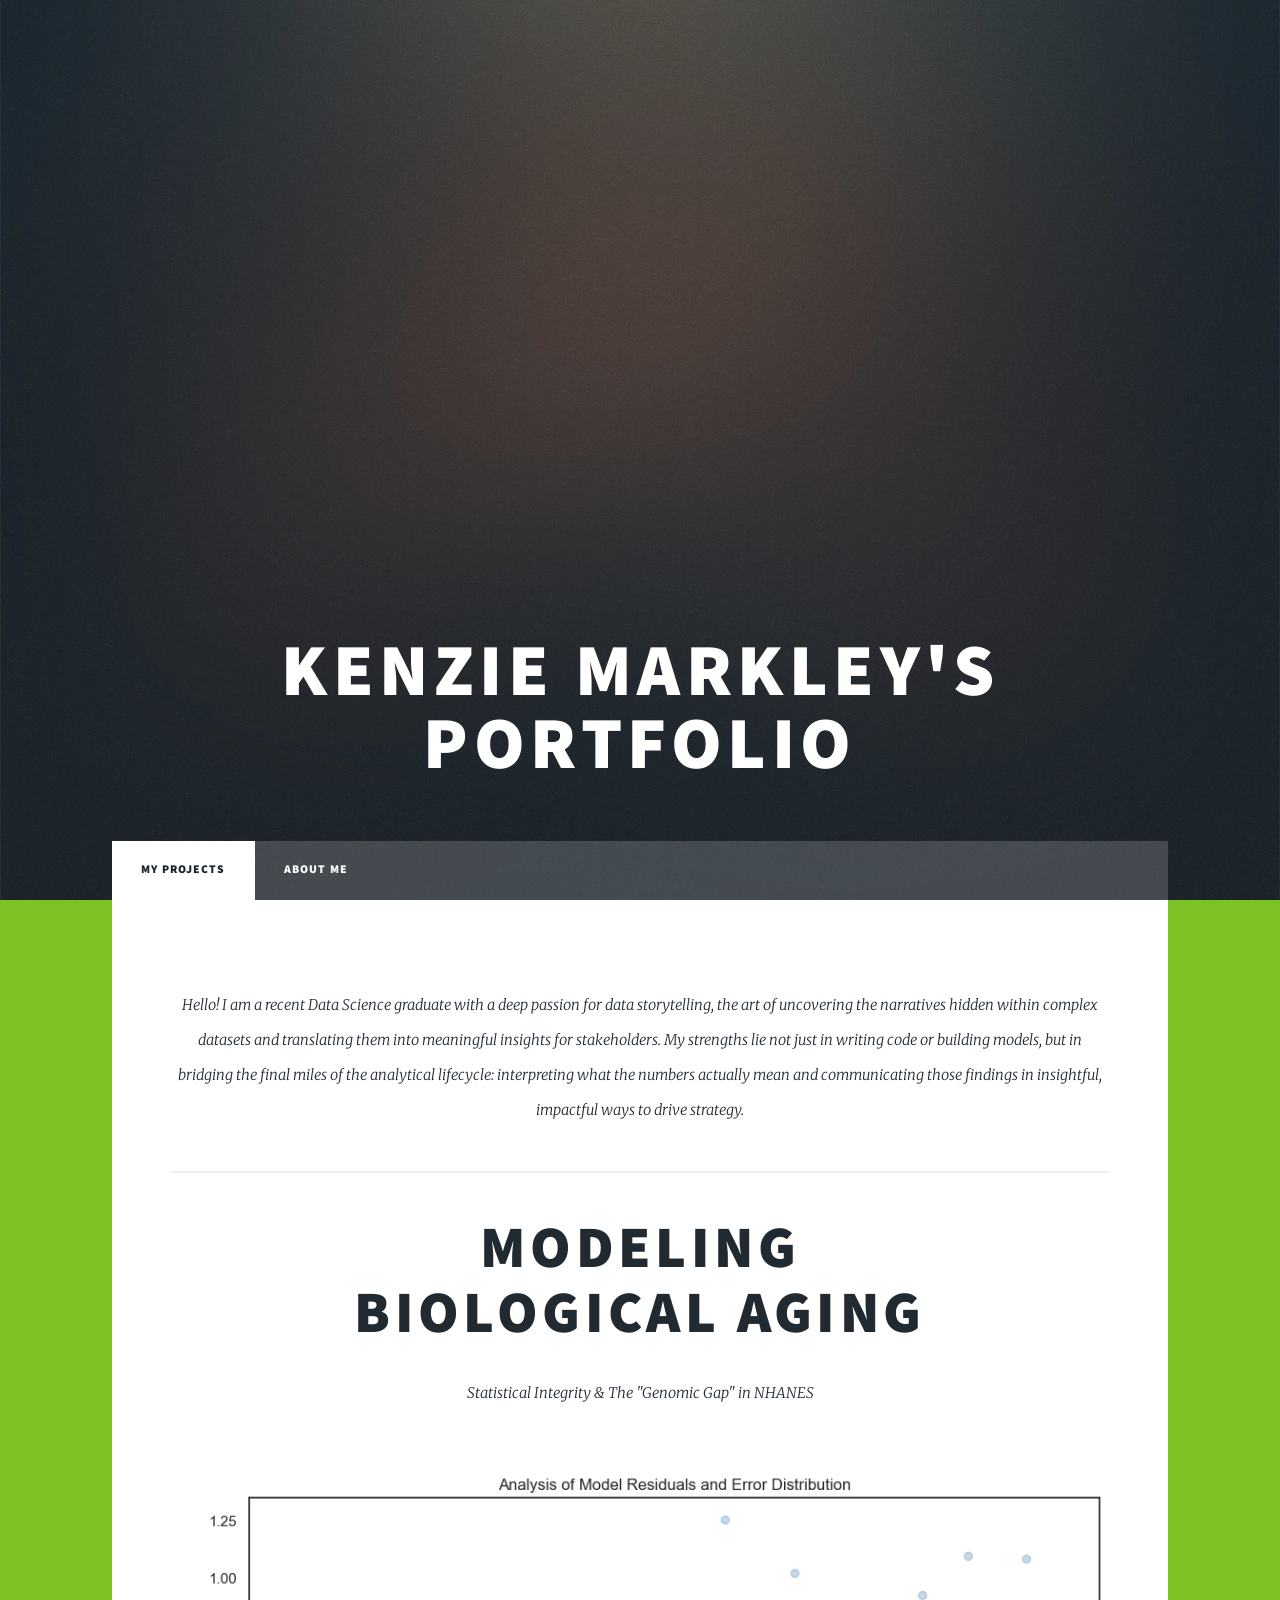
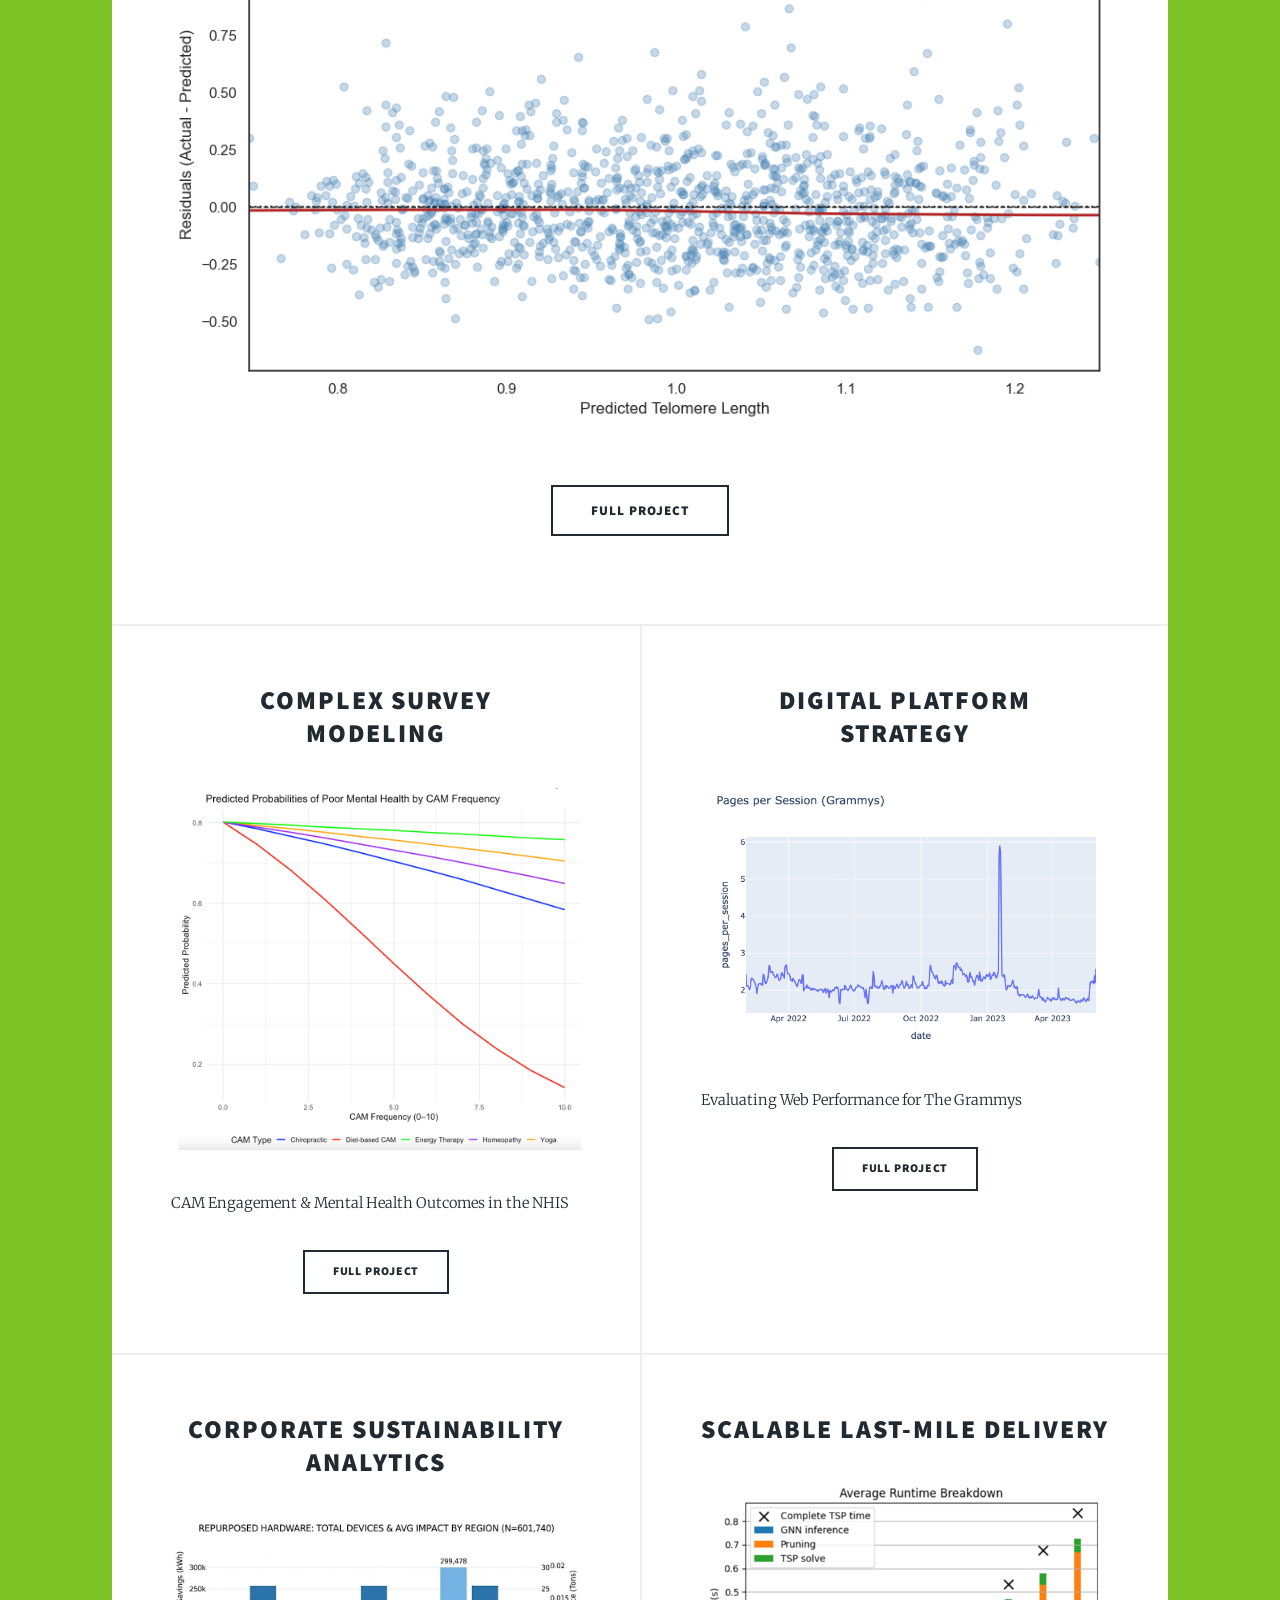
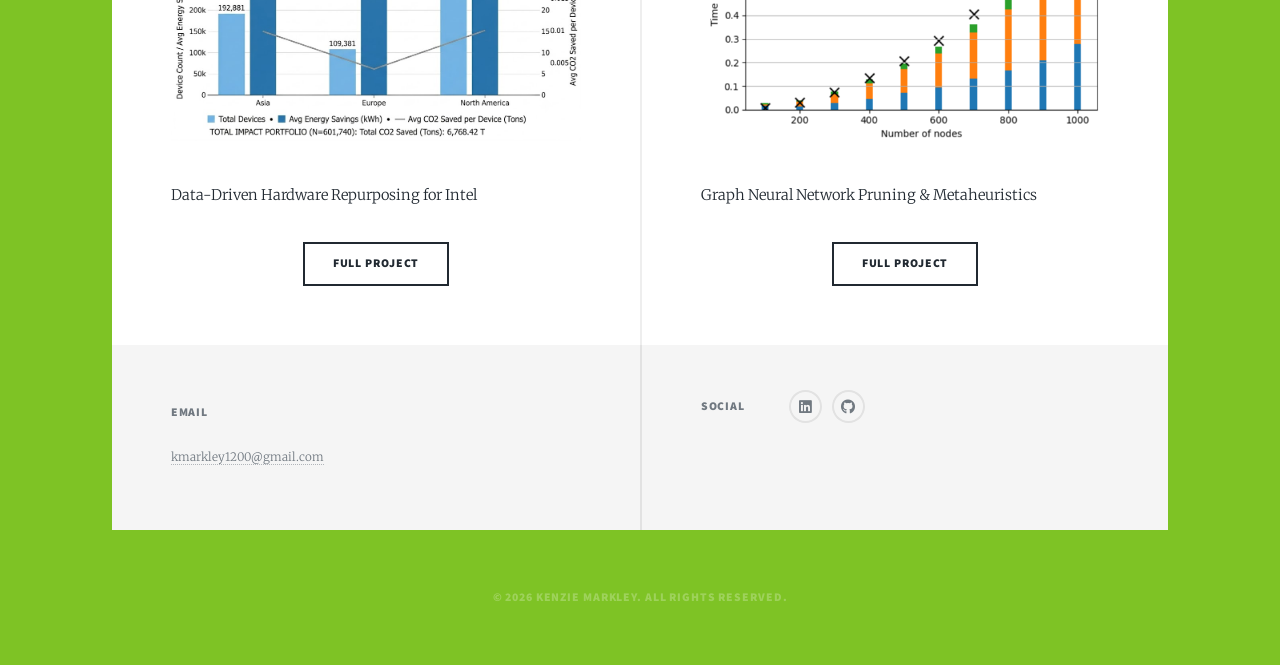
==== commit a66cdda3: "Revise index.html for portfolio updates Updated the HTML structure and content for Kenzie Markley's " ====
--- a/index.html
+++ b/index.html
@@ -57,6 +57,17 @@
 							<section class="posts">
 								<article>
 									<header>
+										<h2><a href="#">Complex Survey<br />
+											Modeling</a></h2>
+									</header>
+									<a href="#" class="image fit"><img src="images/predictgraph.png" alt="" /></a>
+									<p>CAM Engagement & Mental Health Outcomes in the NHIS</p>
+									<ul class="actions special">
+										<li><a href="Project5.html" class="button">Full Project</a></li>
+									</ul>
+								</article>
+								<article>
+									<header>
 										<h2><a href="#">Digital Platform<br />
 											 Strategy</a></h2>
 									</header>
@@ -86,16 +97,6 @@
 										<li><a href="Project4.html" class="button">Full Project</a></li>
 									</ul>
 								</article>
-								<article>
-									<header>
-										<h2><a href="#">Epidemiological Modeling</a></h2>
-									</header>
-									<a href="#" class="image fit"><img src="images/predictgraph.png" alt="" /></a>
-									<p>CAM Engagement & Mental Health Outcomes in the NHIS</p>
-									<ul class="actions special">
-										<li><a href="Project5.html" class="button">Full Project</a></li>
-									</ul>
-								</article>
 								
 							</section>
 
@@ -116,8 +117,8 @@
 							<section>
 								<h3>Social</h3>
 								<ul class="icons alt">
-									<li><a href="#" class="icon brands alt fa-linkedin"><span class="label">LinkedIn</span></a></li>
-									<li><a href="#" class="icon brands alt fa-github"><span class="label">GitHub</span></a></li>
+									<li><a href="https://www.linkedin.com/in/kenzie-markley-a6296a294/" class="icon brands alt fa-linkedin"><span class="label">LinkedIn</span></a></li>
+									<li><a href="https://github.com/kamarkley" class="icon brands alt fa-github"><span class="label">GitHub</span></a></li>
 								</ul>
 							</section>
 						</section>
@@ -140,4 +141,4 @@
 			<script src="assets/js/main.js"></script>
 
 	</body>
-</html>+</html>
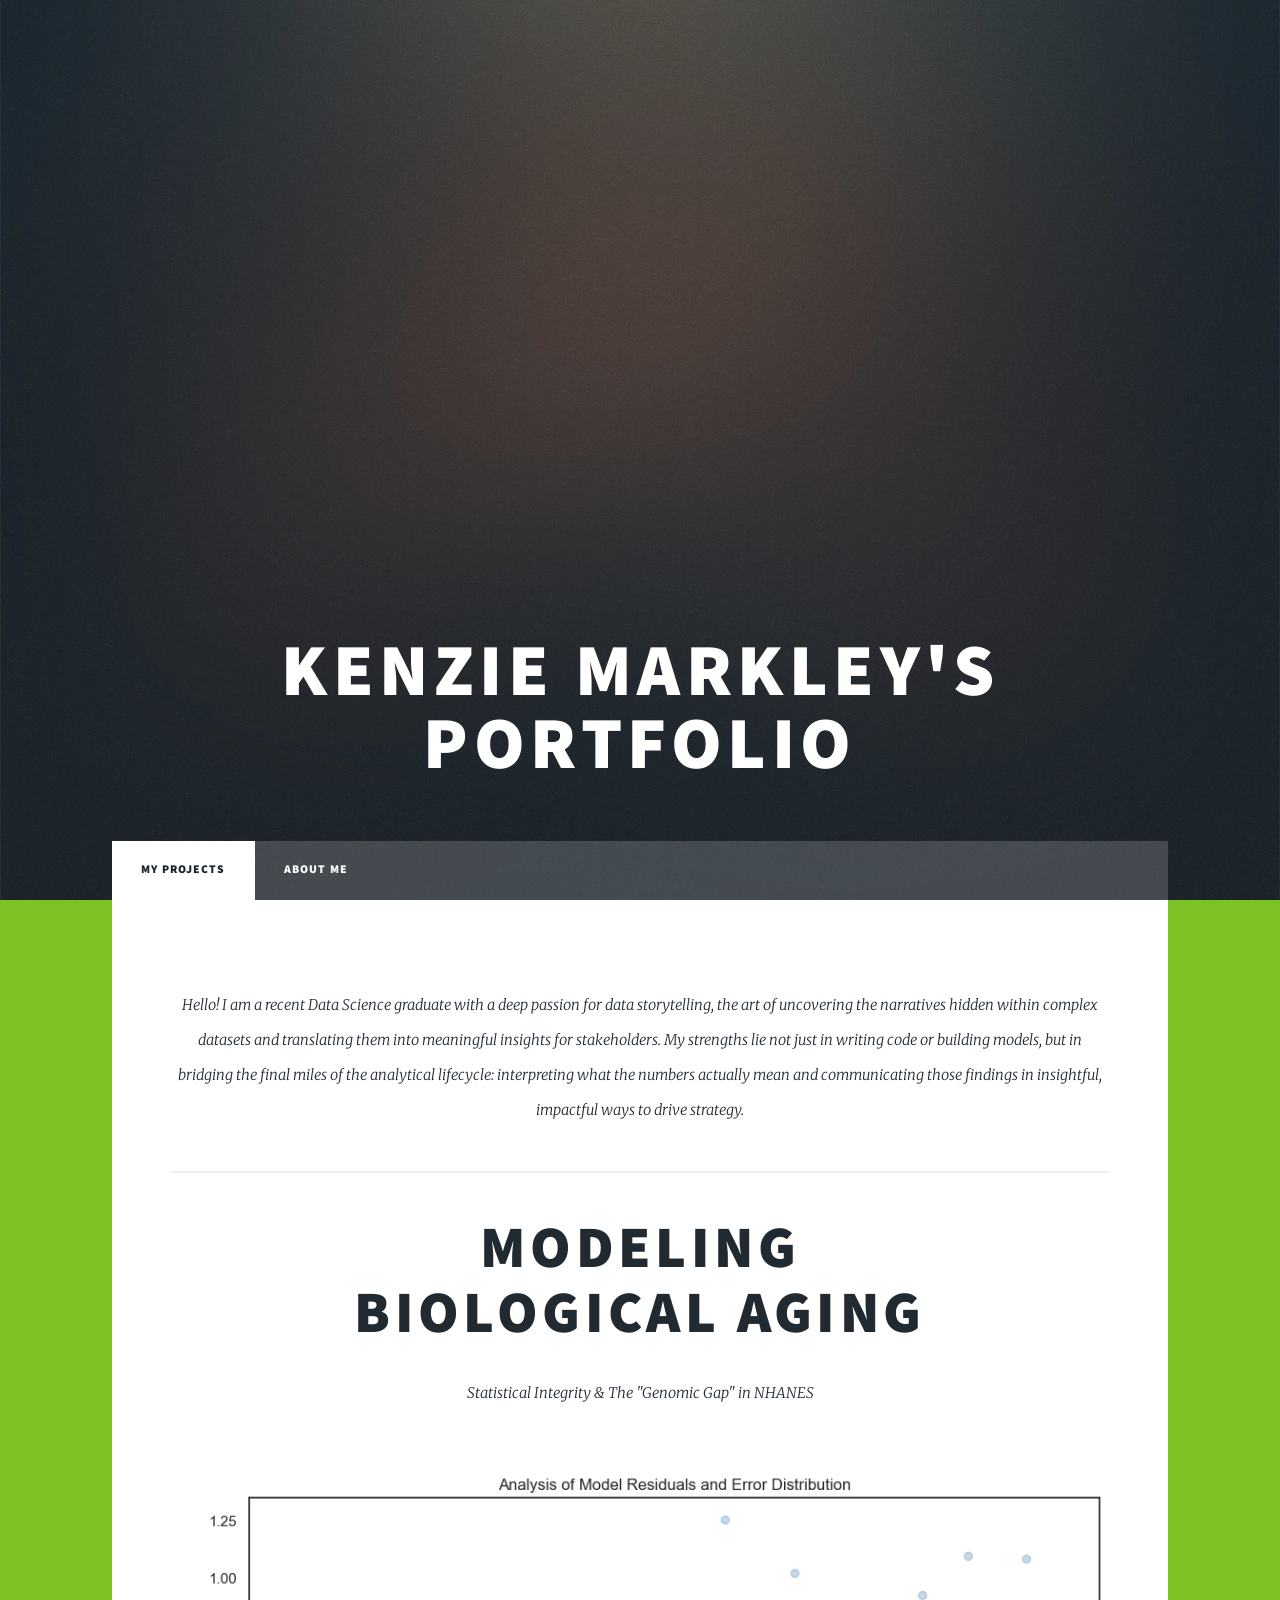
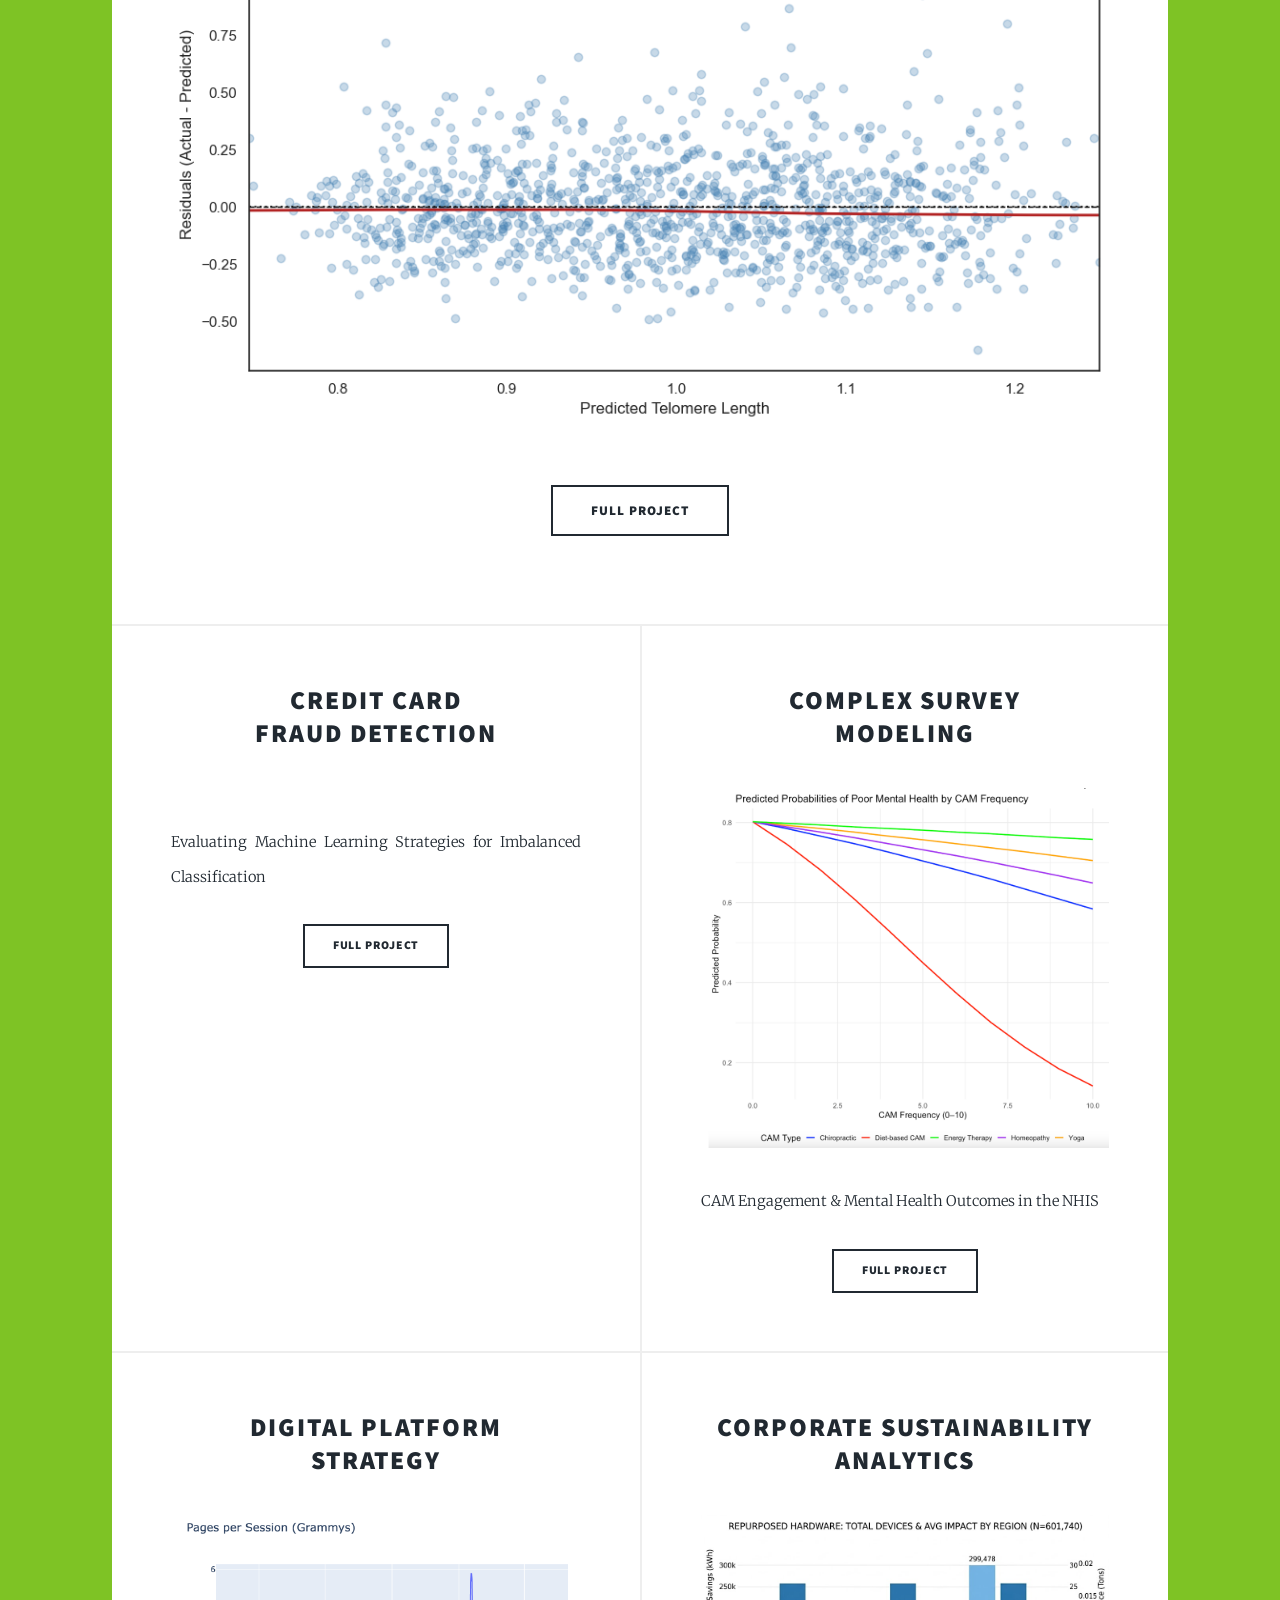
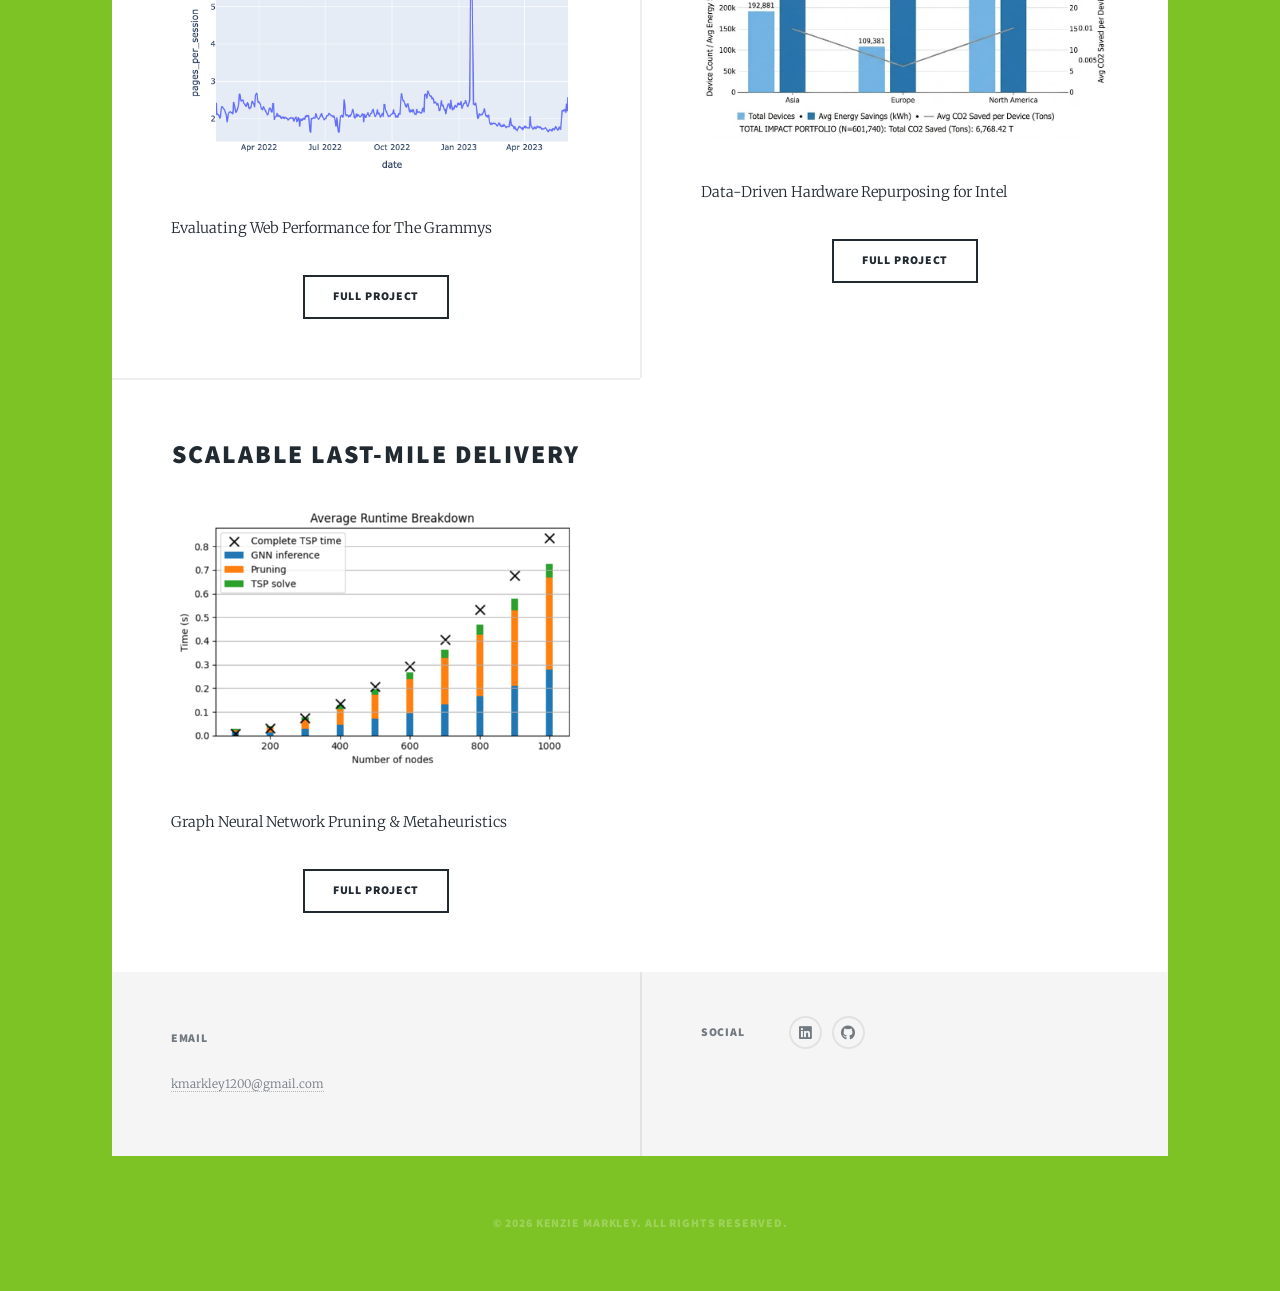
==== commit d653b8b9: "Update index.html with new project details" ====
--- a/index.html
+++ b/index.html
@@ -55,6 +55,17 @@
 
 						<!-- Posts -->
 							<section class="posts">
+								<article>
+									<header>
+										<h2><a href="#">Credit Card<br />
+											Fraud Detection</a></h2>
+									</header>
+									<a href="#" class="image fit"><img src="images/model_performance_comparison.png" alt="" /></a>
+									<p>Evaluating Machine Learning Strategies for Imbalanced Classification</p>
+									<ul class="actions special">
+										<li><a href="Project6.html" class="button">Full Project</a></li>
+									</ul>
+								</article>
 								<article>
 									<header>
 										<h2><a href="#">Complex Survey<br />
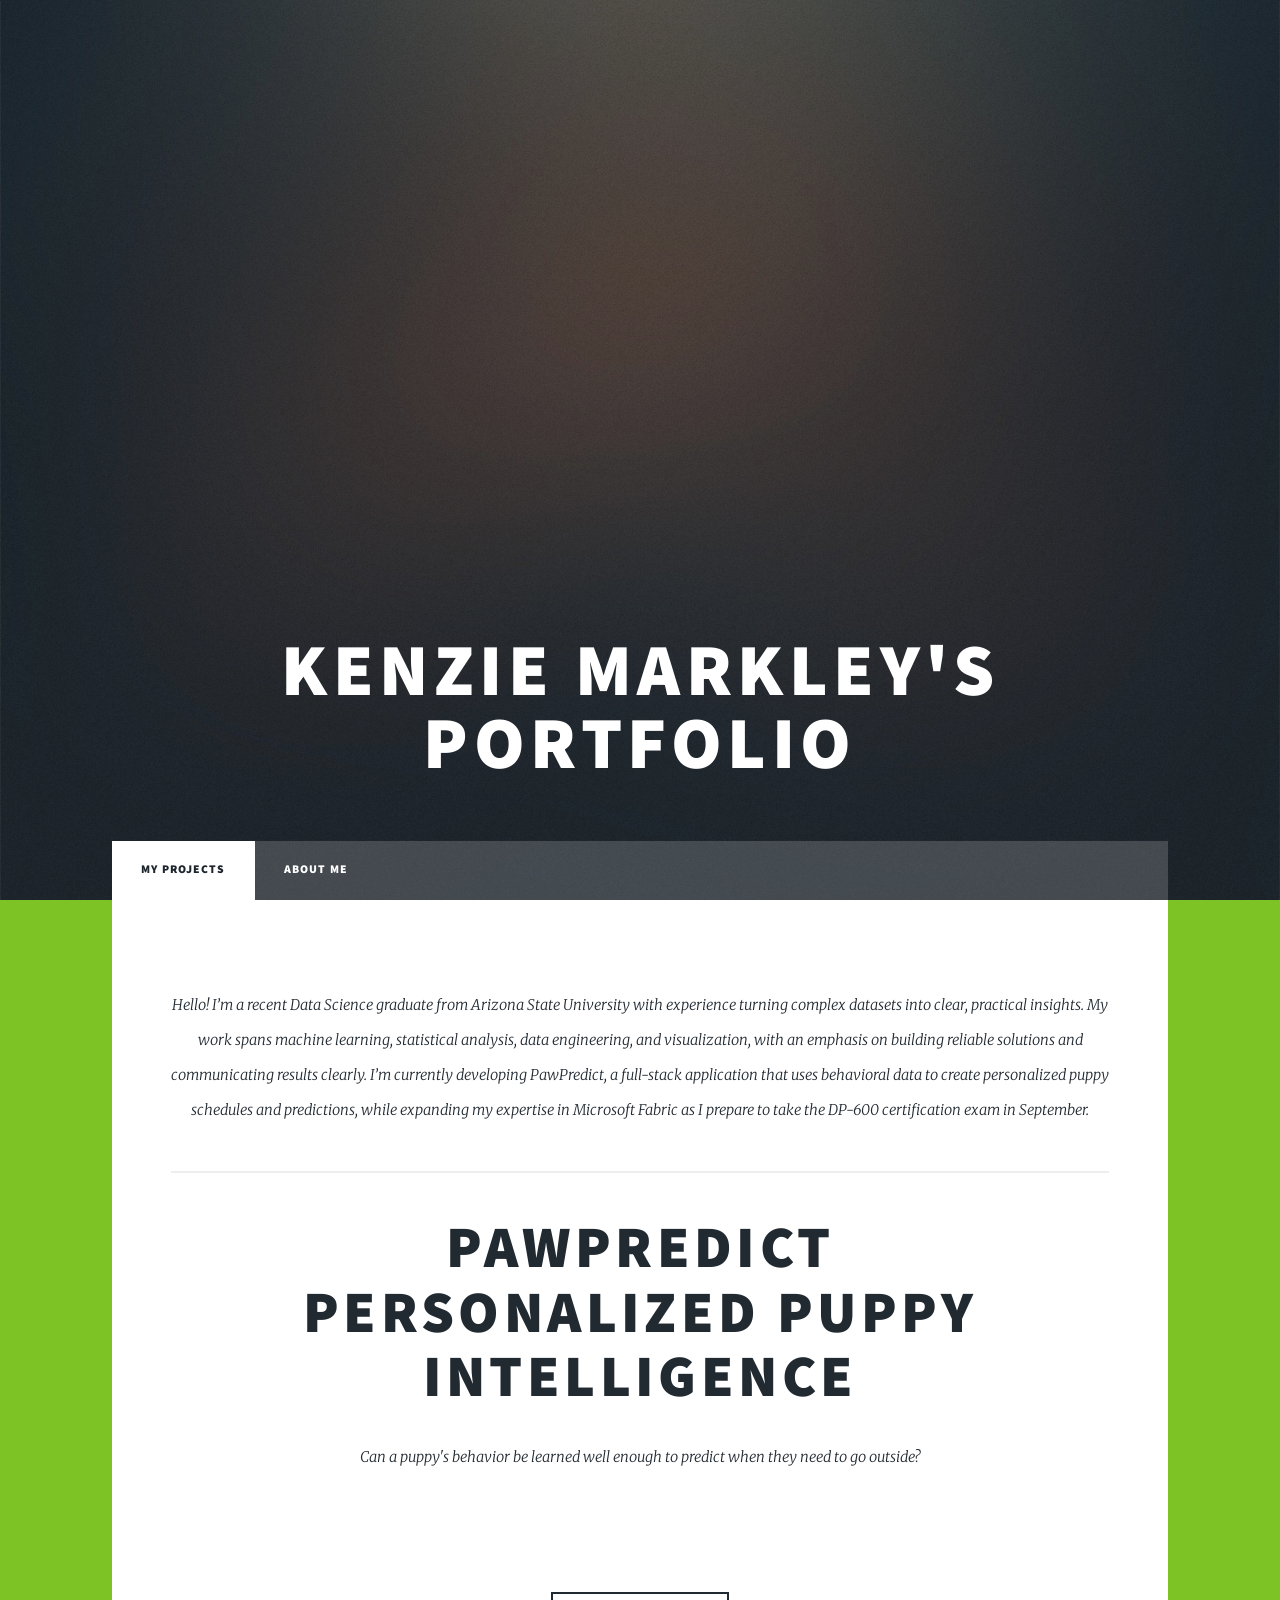
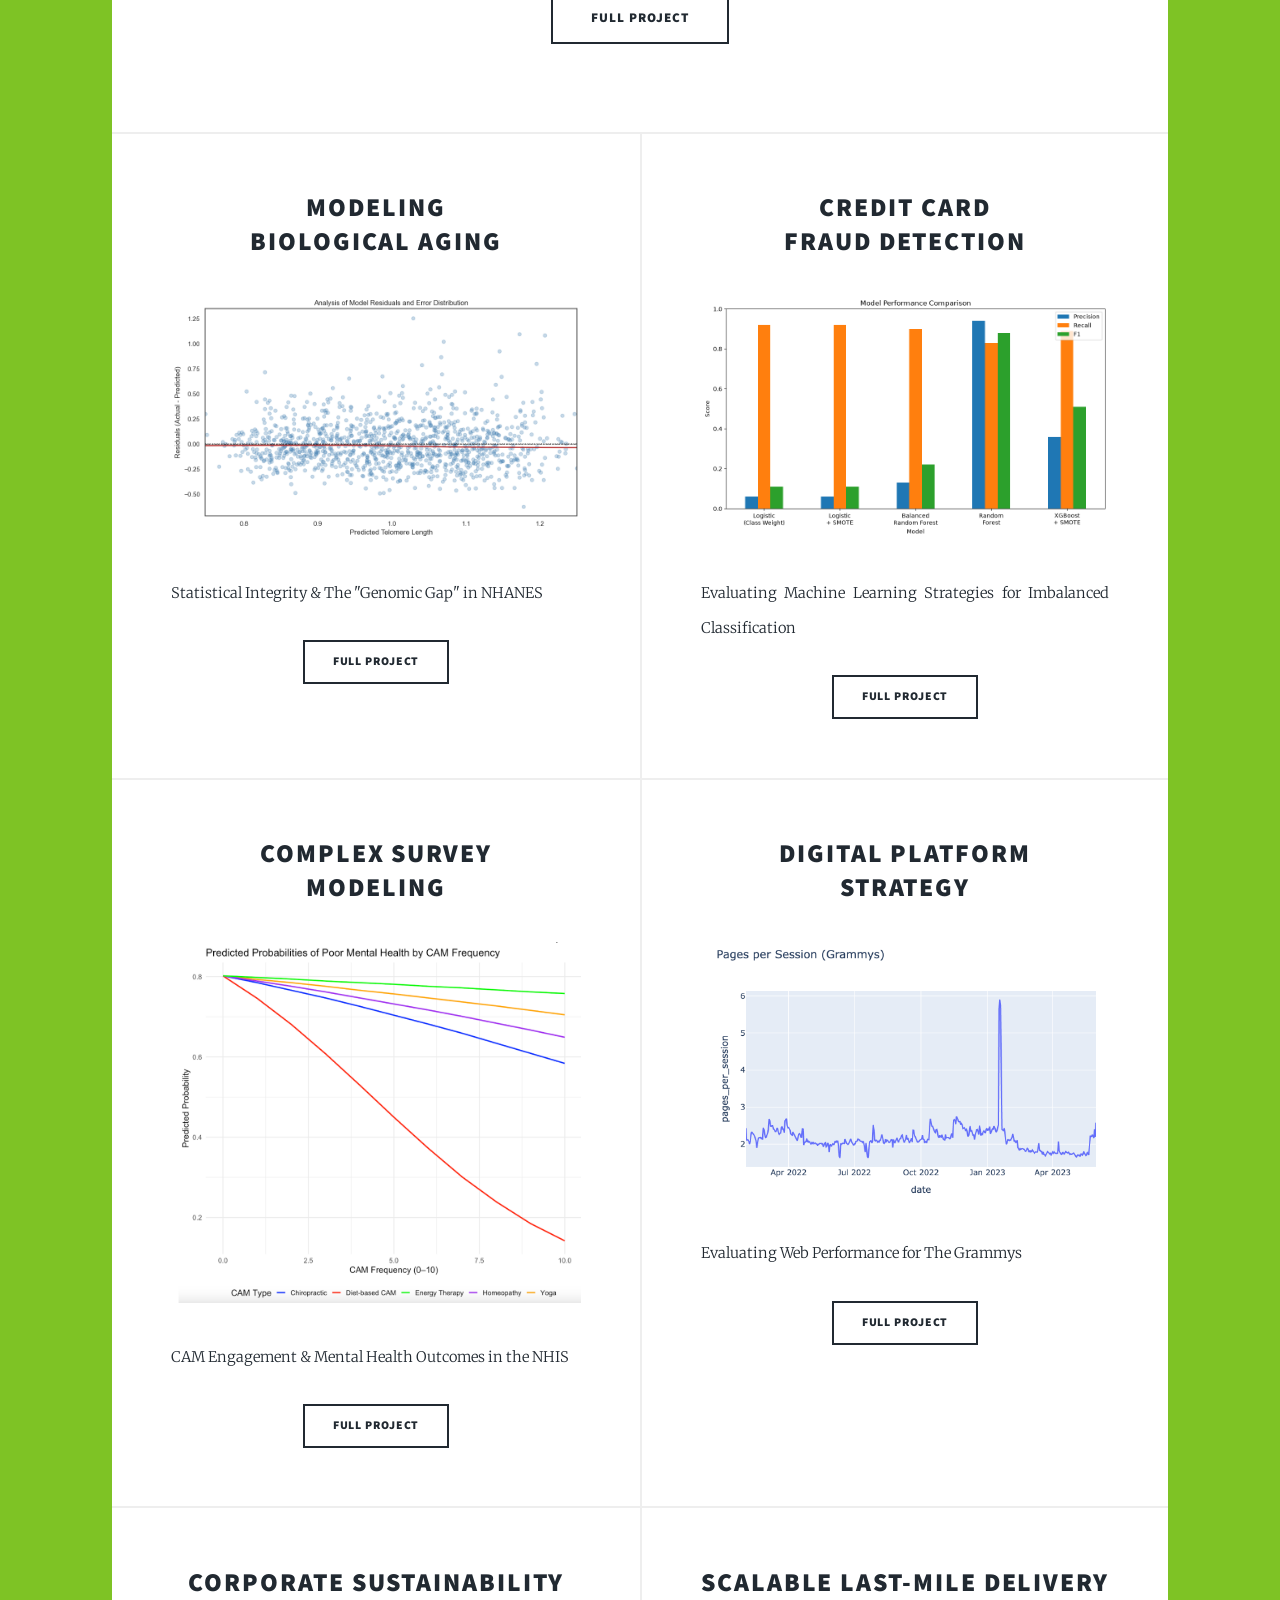
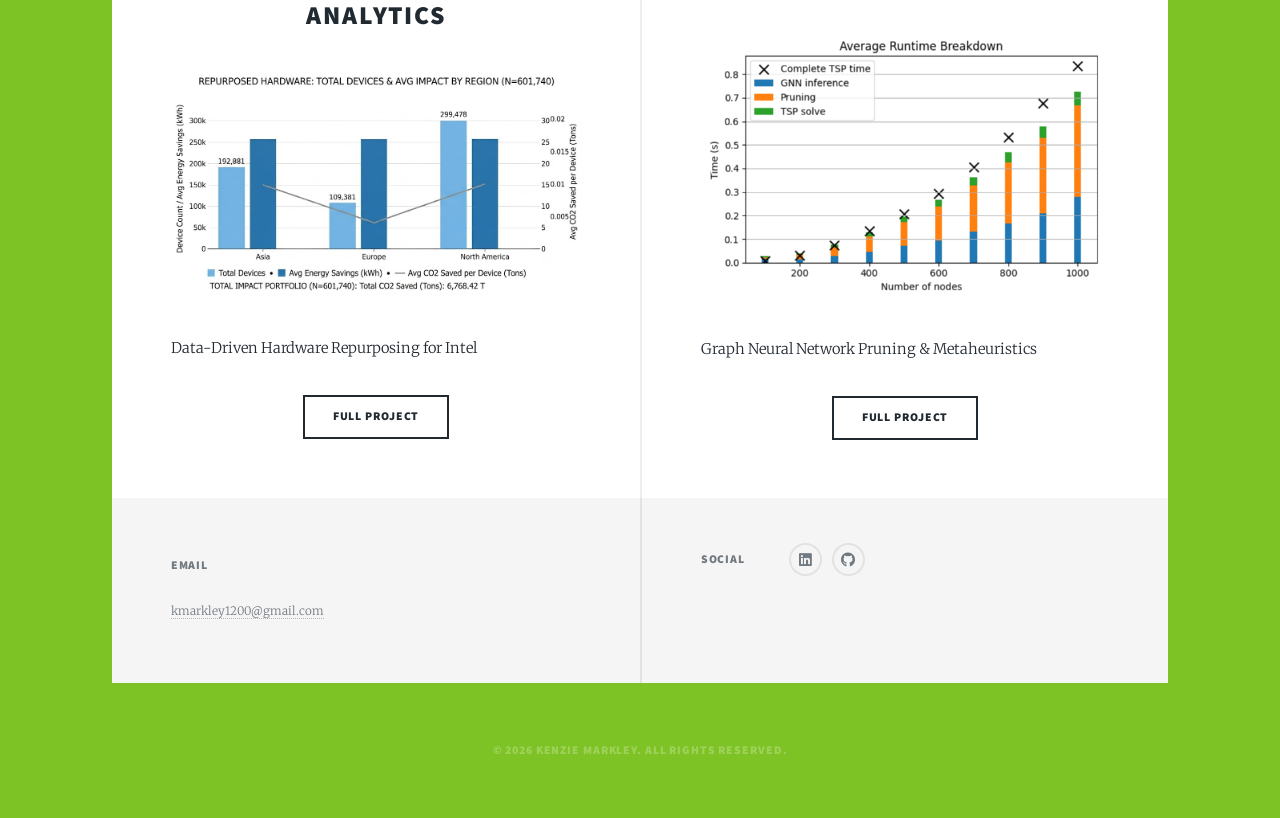
==== commit 56c0dc44: "Revise portfolio details and project summaries Updated portfolio content and improved project descri" ====
--- a/index.html
+++ b/index.html
@@ -40,21 +40,32 @@
 						<!-- Featured Post -->
 							<article class="post featured">
 								<header class="major">
-									<p>Hello! I am a recent Data Science graduate with a deep passion for data storytelling, the art of uncovering the narratives hidden within complex datasets and translating them into meaningful insights for stakeholders. My strengths lie not just in writing code or building models, but in bridging the final miles of the analytical lifecycle: interpreting what the numbers actually mean and communicating those findings in insightful, impactful ways to drive strategy.</p>
+									<p>Hello! I’m a recent Data Science graduate from Arizona State University with experience turning complex datasets into clear, practical insights. My work spans machine learning, statistical analysis, data engineering, and visualization, with an emphasis on building reliable solutions and communicating results clearly. I’m currently developing PawPredict, a full-stack application that uses behavioral data to create personalized puppy schedules and predictions, while expanding my expertise in Microsoft Fabric as I prepare to take the DP-600 certification exam in September.</p>
 									<hr />
 									
-									<h2><a href="#">Modeling<br />
-										Biological Aging</a></h2>
-									<p>Statistical Integrity & The "Genomic Gap" in NHANES</p>
+									<h2><a href="#">PawPredict<br />
+										Personalized Puppy Intelligence</a></h2>
+									<p>Can a puppy's behavior be learned well enough to predict when they need to go outside?</p>
 								</header>
-								<a href="#" class="image main"><img src="images/residualgraph.png" alt="" /></a>
+								<a href="#" class="image main"><img src="images/home.png" alt="" /></a>
 								<ul class="actions special">
-									<li><a href="Project1.html" class="button large">Full Project</a></li>
+									<li><a href="Project7.html" class="button large">Full Project</a></li>
 								</ul>
 							</article>
 
 						<!-- Posts -->
 							<section class="posts">
+								<article>
+									<header>
+										<h2><a href="#">Modeling<br />
+											Biological Aging</a></h2>
+									</header>
+									<a href="#" class="image fit"><img src="images/residualgraph.png" alt="" /></a>
+									<p>Statistical Integrity & The "Genomic Gap" in NHANES</p>
+									<ul class="actions special">
+										<li><a href="Project1.html" class="button">Full Project</a></li>
+									</ul>
+								</article>
 								<article>
 									<header>
 										<h2><a href="#">Credit Card<br />
--- a/assets/css/main.css
+++ b/assets/css/main.css
@@ -4686,4 +4686,92 @@
 			visibility: visible;
 		}
 
-	}+	}
+
+.pawpredict-project .project-tagline {
+	font-size: 0.95rem;
+	letter-spacing: 0.08em;
+	text-transform: uppercase;
+	opacity: 0.75;
+	margin-top: -1rem;
+	margin-bottom: 2.5rem;
+}
+
+.project-highlights {
+	display: grid;
+	grid-template-columns: repeat(4, 1fr);
+	gap: 1rem;
+	margin: 2rem 0 3rem 0;
+}
+
+.project-highlight {
+	padding: 1.4rem;
+	border: 1px solid rgba(255, 255, 255, 0.12);
+	border-radius: 14px;
+	background: rgba(255, 255, 255, 0.035);
+}
+
+.project-highlight strong {
+	display: block;
+	font-size: 1.05rem;
+	margin-bottom: 0.45rem;
+}
+
+.project-highlight span {
+	font-size: 0.85rem;
+	line-height: 1.45;
+	opacity: 0.72;
+}
+
+.tech-stack-grid {
+	display: grid;
+	grid-template-columns: repeat(4, 1fr);
+	gap: 1rem;
+	margin: 2rem 0 3rem;
+}
+
+.tech-stack-grid > div {
+	padding: 1.5rem;
+	border-radius: 14px;
+	border: 1px solid rgba(255, 255, 255, 0.12);
+	background: rgba(255, 255, 255, 0.035);
+}
+
+.tech-stack-grid h4 {
+	margin-bottom: 0.75rem;
+}
+
+.tech-stack-grid p {
+	margin: 0;
+	line-height: 1.8;
+}
+
+.pawpredict-project pre {
+	margin: 2.5rem 0;
+	padding: 1.75rem;
+	border-radius: 14px;
+	overflow-x: auto;
+}
+
+.pawpredict-project code {
+	font-size: 0.88rem;
+}
+
+@media screen and (max-width: 980px) {
+	.project-highlights,
+	.tech-stack-grid {
+		grid-template-columns: repeat(2, 1fr);
+	}
+}
+
+@media screen and (max-width: 600px) {
+	.project-highlights,
+	.tech-stack-grid {
+		grid-template-columns: 1fr;
+	}
+
+	.pawpredict-project pre {
+		font-size: 0.72rem;
+		padding: 1rem;
+	}
+}
